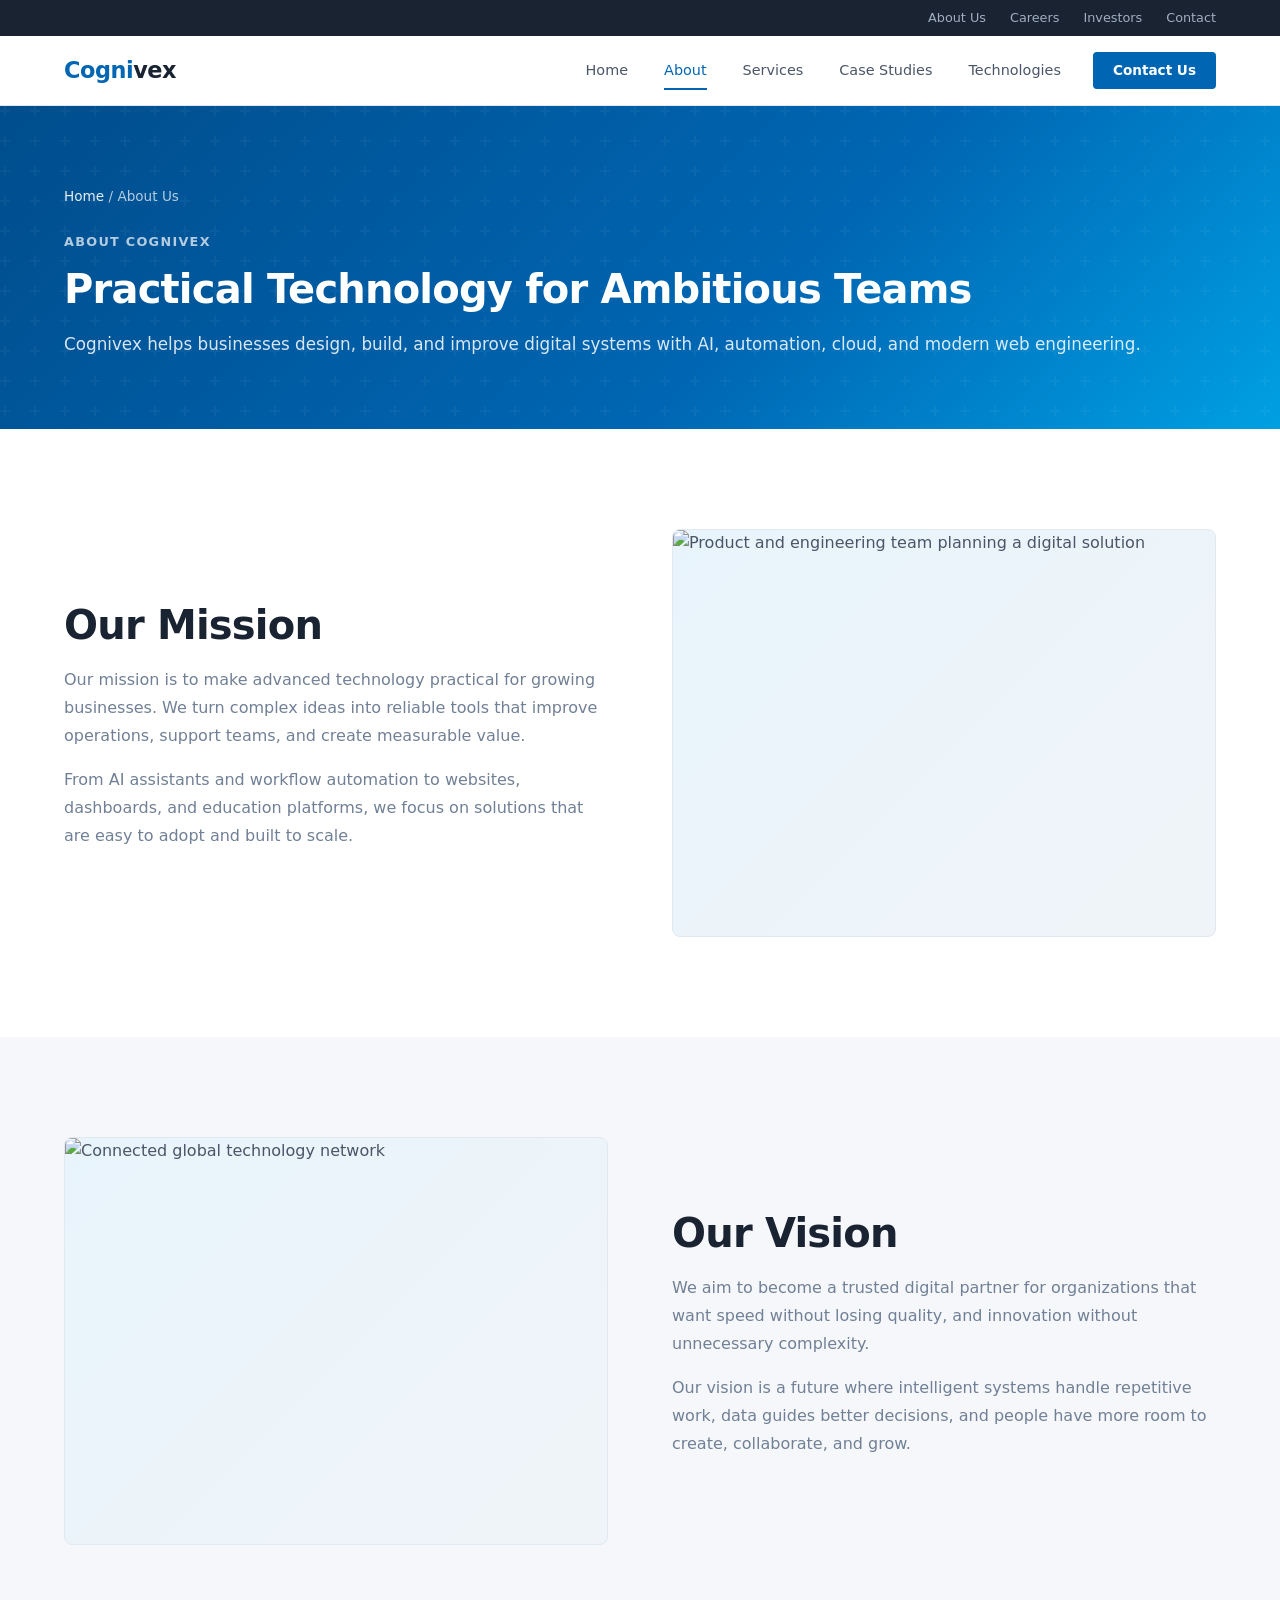
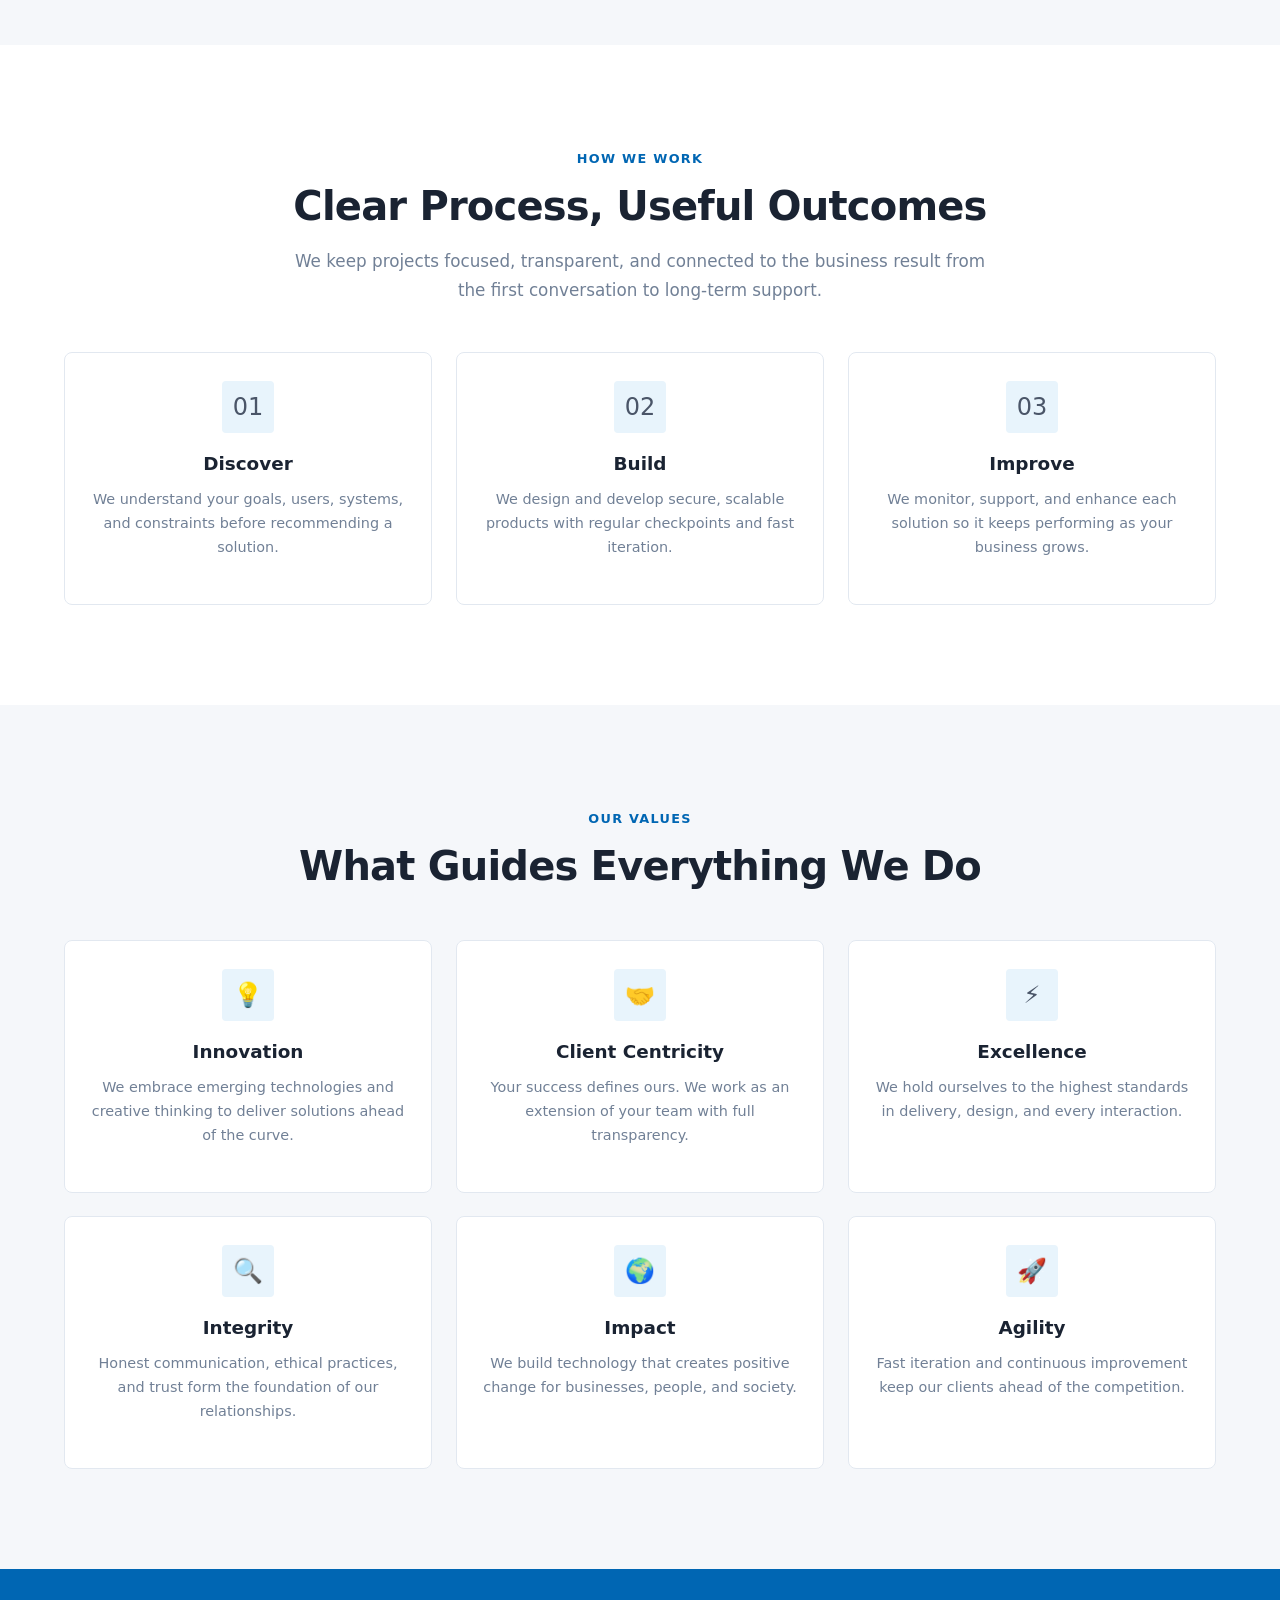
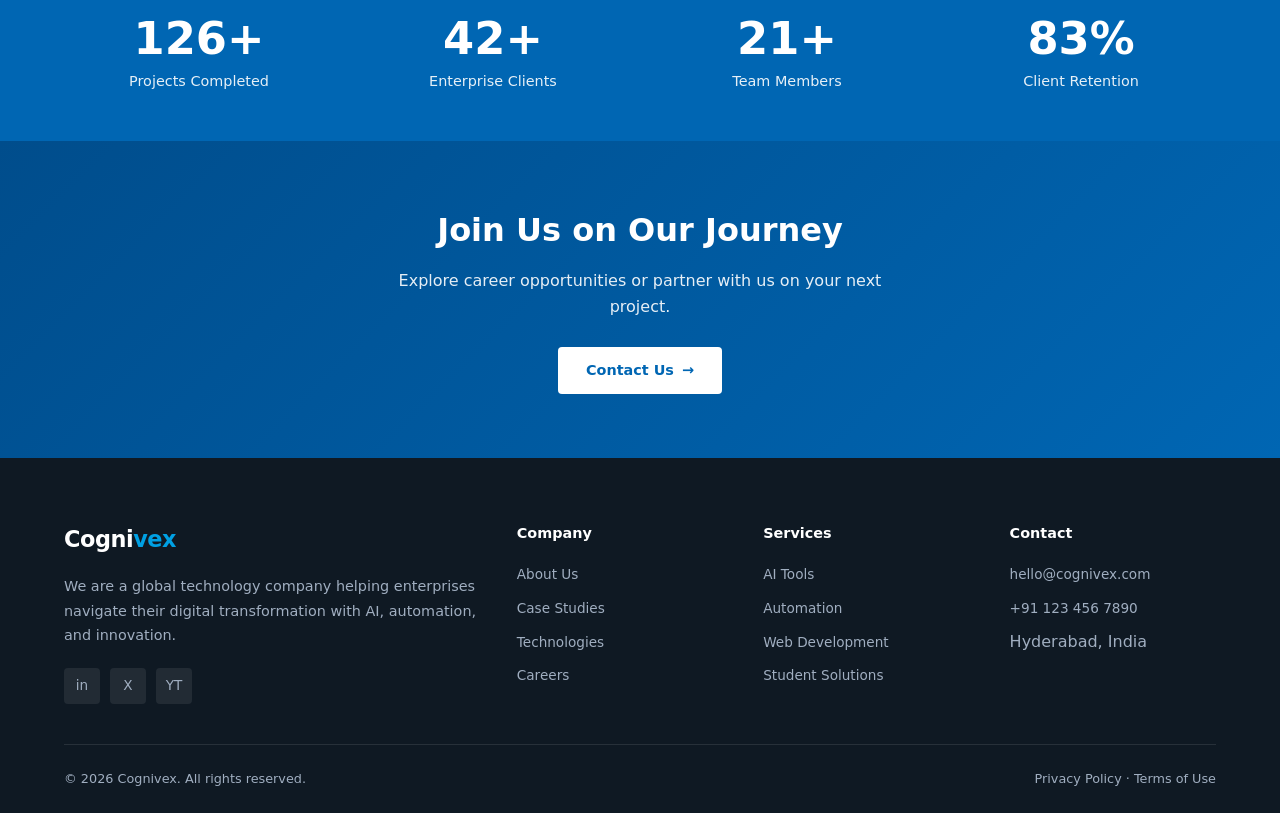
==== about.html @ 68e29f41 "add" ====
<!DOCTYPE html>
<html lang="en">
<head>
  <meta charset="UTF-8">
  <meta name="viewport" content="width=device-width, initial-scale=1.0">
  <meta name="description" content="About Cognivex — Our mission, vision, and commitment to enterprise digital transformation.">
  <title>About Us — Cognivex</title>
  <link rel="stylesheet" href="css/style.css">
</head>
<body>

  <div class="topbar">
    <div class="container">
      <a href="about.html">About Us</a>
      <a href="contact.html">Careers</a>
      <a href="contact.html">Investors</a>
      <a href="contact.html">Contact</a>
    </div>
  </div>

  <nav class="navbar">
    <div class="container">
      <a href="index.html" class="nav-logo">Cogni<span>vex</span></a>
      <div class="nav-toggle" aria-label="Menu"><span></span><span></span><span></span></div>
      <div class="nav-links">
        <a href="index.html" class="nav-link">Home</a>
        <a href="about.html" class="nav-link">About</a>
        <a href="services.html" class="nav-link">Services</a>
        <a href="portfolio.html" class="nav-link">Case Studies</a>
        <a href="technologies.html" class="nav-link">Technologies</a>
        <a href="contact.html" class="nav-link nav-cta btn btn-primary btn-sm">Contact Us</a>
      </div>
    </div>
  </nav>

  <section class="page-hero">
    <div class="container">
      <p class="breadcrumb"><a href="index.html">Home</a> / About Us</p>
      <span class="section-label">About Cognivex</span>
      <h1 class="section-title">Practical Technology for Ambitious Teams</h1>
      <p class="section-desc">Cognivex helps businesses design, build, and improve digital systems with AI, automation, cloud, and modern web engineering.</p>
    </div>
  </section>

  <section class="section">
    <div class="container">
      <div class="about-block">
        <div class="about-text reveal">
          <h2 class="section-title">Our Mission</h2>
          <p>Our mission is to make advanced technology practical for growing businesses. We turn complex ideas into reliable tools that improve operations, support teams, and create measurable value.</p>
          <p>From AI assistants and workflow automation to websites, dashboards, and education platforms, we focus on solutions that are easy to adopt and built to scale.</p>
        </div>
        <div class="about-image reveal">
          <img src="https://images.unsplash.com/photo-1551434678-e076c223a692?auto=format&fit=crop&w=1000&q=80" alt="Product and engineering team planning a digital solution">
        </div>
      </div>
    </div>
  </section>

  <section class="section bg-light">
    <div class="container">
      <div class="about-block">
        <div class="about-image reveal">
          <img src="https://images.unsplash.com/photo-1451187580459-43490279c0fa?auto=format&fit=crop&w=1000&q=80" alt="Connected global technology network">
        </div>
        <div class="about-text reveal">
          <h2 class="section-title">Our Vision</h2>
          <p>We aim to become a trusted digital partner for organizations that want speed without losing quality, and innovation without unnecessary complexity.</p>
          <p>Our vision is a future where intelligent systems handle repetitive work, data guides better decisions, and people have more room to create, collaborate, and grow.</p>
        </div>
      </div>
    </div>
  </section>

  <section class="section">
    <div class="container">
      <div class="section-header center reveal">
        <span class="section-label">How We Work</span>
        <h2 class="section-title">Clear Process, Useful Outcomes</h2>
        <p class="section-desc">We keep projects focused, transparent, and connected to the business result from the first conversation to long-term support.</p>
      </div>
      <div class="grid-3">
        <div class="card value-card reveal">
          <div class="card-icon">01</div>
          <h3>Discover</h3>
          <p>We understand your goals, users, systems, and constraints before recommending a solution.</p>
        </div>
        <div class="card value-card reveal">
          <div class="card-icon">02</div>
          <h3>Build</h3>
          <p>We design and develop secure, scalable products with regular checkpoints and fast iteration.</p>
        </div>
        <div class="card value-card reveal">
          <div class="card-icon">03</div>
          <h3>Improve</h3>
          <p>We monitor, support, and enhance each solution so it keeps performing as your business grows.</p>
        </div>
      </div>
    </div>
  </section>

  <section class="section bg-light">
    <div class="container">
      <div class="section-header center reveal">
        <span class="section-label">Our Values</span>
        <h2 class="section-title">What Guides Everything We Do</h2>
      </div>
      <div class="grid-3">
        <div class="card value-card reveal">
          <div class="card-icon">💡</div>
          <h3>Innovation</h3>
          <p>We embrace emerging technologies and creative thinking to deliver solutions ahead of the curve.</p>
        </div>
        <div class="card value-card reveal">
          <div class="card-icon">🤝</div>
          <h3>Client Centricity</h3>
          <p>Your success defines ours. We work as an extension of your team with full transparency.</p>
        </div>
        <div class="card value-card reveal">
          <div class="card-icon">⚡</div>
          <h3>Excellence</h3>
          <p>We hold ourselves to the highest standards in delivery, design, and every interaction.</p>
        </div>
        <div class="card value-card reveal">
          <div class="card-icon">🔍</div>
          <h3>Integrity</h3>
          <p>Honest communication, ethical practices, and trust form the foundation of our relationships.</p>
        </div>
        <div class="card value-card reveal">
          <div class="card-icon">🌍</div>
          <h3>Impact</h3>
          <p>We build technology that creates positive change for businesses, people, and society.</p>
        </div>
        <div class="card value-card reveal">
          <div class="card-icon">🚀</div>
          <h3>Agility</h3>
          <p>Fast iteration and continuous improvement keep our clients ahead of the competition.</p>
        </div>
      </div>
    </div>
  </section>

  <section class="stats-bar">
    <div class="container">
      <div class="grid-4">
        <div class="stat-item">
          <div class="stat-number" data-count="150" data-suffix="+">0</div>
          <div class="stat-label">Projects Completed</div>
        </div>
        <div class="stat-item">
          <div class="stat-number" data-count="50" data-suffix="+">0</div>
          <div class="stat-label">Enterprise Clients</div>
        </div>
        <div class="stat-item">
          <div class="stat-number" data-count="25" data-suffix="+">0</div>
          <div class="stat-label">Team Members</div>
        </div>
        <div class="stat-item">
          <div class="stat-number" data-count="99" data-suffix="%">0</div>
          <div class="stat-label">Client Retention</div>
        </div>
      </div>
    </div>
  </section>

  <section class="cta-banner">
    <div class="container reveal">
      <h2>Join Us on Our Journey</h2>
      <p>Explore career opportunities or partner with us on your next project.</p>
      <a href="contact.html" class="btn btn-white btn-arrow">Contact Us</a>
    </div>
  </section>

  <footer class="footer">
    <div class="container">
      <div class="footer-grid">
        <div class="footer-brand">
          <a href="index.html" class="nav-logo">Cogni<span>vex</span></a>
          <p>We are a global technology company helping enterprises navigate their digital transformation with AI, automation, and innovation.</p>
          <div class="footer-social">
            <a href="#" class="social-link">in</a>
            <a href="#" class="social-link">X</a>
            <a href="#" class="social-link">YT</a>
          </div>
        </div>
        <div>
          <h4>Company</h4>
          <ul class="footer-links">
            <li><a href="about.html">About Us</a></li>
            <li><a href="portfolio.html">Case Studies</a></li>
            <li><a href="technologies.html">Technologies</a></li>
            <li><a href="contact.html">Careers</a></li>
          </ul>
        </div>
        <div>
          <h4>Services</h4>
          <ul class="footer-links">
            <li><a href="services.html">AI Tools</a></li>
            <li><a href="services.html">Automation</a></li>
            <li><a href="services.html">Web Development</a></li>
            <li><a href="services.html">Student Solutions</a></li>
          </ul>
        </div>
        <div>
          <h4>Contact</h4>
          <ul class="footer-links">
            <li><a href="mailto:hello@cognivex.com">hello@cognivex.com</a></li>
            <li><a href="tel:+911234567890">+91 123 456 7890</a></li>
            <li>Hyderabad, India</li>
          </ul>
        </div>
      </div>
      <div class="footer-bottom">
        <span>&copy; 2026 Cognivex. All rights reserved.</span>
        <span>Privacy Policy · Terms of Use</span>
      </div>
    </div>
  </footer>

  <button class="back-to-top" aria-label="Back to top">↑</button>
  <script src="js/script.js"></script>
</body>
</html>
---- css/style.css ----
/* ==========================================================================
   COGNIVEX — Corporate Enterprise Website
   Clean professional design inspired by enterprise IT companies
   ========================================================================== */

:root {
  --primary: #0066b3;
  --primary-dark: #004d8c;
  --primary-light: #e8f4fc;
  --accent: #00a0e3;

  --bg-white: #ffffff;
  --bg-light: #f5f7fa;
  --bg-section: #f0f4f8;
  --bg-dark: #1a2332;
  --bg-footer: #0f1923;

  --text-dark: #1a2332;
  --text-body: #4a5568;
  --text-muted: #718096;
  --text-light: #a0aec0;
  --text-white: #ffffff;

  --border: #e2e8f0;
  --border-light: #edf2f7;

  --font-body: 'Segoe UI', system-ui, -apple-system, BlinkMacSystemFont, sans-serif;

  --nav-height: 70px;
  --topbar-height: 36px;
  --section-padding: clamp(60px, 8vw, 100px);
  --container-max: 1200px;
  --radius: 4px;
  --radius-md: 8px;

  --shadow-sm: 0 1px 3px rgba(0, 0, 0, 0.08);
  --shadow-md: 0 4px 12px rgba(0, 0, 0, 0.1);
  --shadow-lg: 0 8px 30px rgba(0, 0, 0, 0.12);

  --transition: 0.3s ease;
}

*, *::before, *::after { margin: 0; padding: 0; box-sizing: border-box; }

html { scroll-behavior: smooth; font-size: 16px; }

body {
  font-family: var(--font-body);
  background: var(--bg-white);
  color: var(--text-body);
  line-height: 1.6;
  overflow-x: hidden;
}

a { color: inherit; text-decoration: none; }
img { max-width: 100%; display: block; }
ul, ol { list-style: none; }
button, input, textarea, select { font-family: inherit; border: none; outline: none; background: none; }

.container {
  width: 100%;
  max-width: var(--container-max);
  margin: 0 auto;
  padding: 0 24px;
}

/* ---------- Top Bar ---------- */
.topbar {
  background: var(--bg-dark);
  color: var(--text-light);
  font-size: 0.8rem;
  height: var(--topbar-height);
  display: flex;
  align-items: center;
}

.topbar .container {
  display: flex;
  justify-content: flex-end;
  gap: 24px;
}

.topbar a {
  color: var(--text-light);
  transition: color var(--transition);
}

.topbar a:hover { color: var(--text-white); }

/* ---------- Navigation ---------- */
.navbar {
  position: sticky;
  top: 0;
  height: var(--nav-height);
  background: var(--bg-white);
  border-bottom: 1px solid var(--border);
  z-index: 1000;
  display: flex;
  align-items: center;
  transition: box-shadow var(--transition);
}

.navbar.scrolled { box-shadow: var(--shadow-md); }

.navbar .container {
  display: flex;
  align-items: center;
  justify-content: space-between;
}

.nav-logo {
  font-size: 1.4rem;
  font-weight: 700;
  color: var(--primary);
  letter-spacing: -0.02em;
}

.nav-logo span { color: var(--text-dark); }

.nav-links {
  display: flex;
  align-items: center;
  gap: 4px;
}

.nav-link {
  padding: 8px 16px;
  font-size: 0.9rem;
  font-weight: 500;
  color: var(--text-body);
  transition: color var(--transition);
  position: relative;
}

.nav-link:hover,
.nav-link.active { color: var(--primary); }

.nav-link.active::after {
  content: '';
  position: absolute;
  bottom: 0;
  left: 16px;
  right: 16px;
  height: 2px;
  background: var(--primary);
}

.nav-cta { margin-left: 12px; }

.nav-toggle {
  display: none;
  flex-direction: column;
  gap: 5px;
  cursor: pointer;
  padding: 8px;
}

.nav-toggle span {
  display: block;
  width: 22px;
  height: 2px;
  background: var(--text-dark);
  transition: var(--transition);
}

.nav-toggle.active span:nth-child(1) { transform: rotate(45deg) translate(5px, 5px); }
.nav-toggle.active span:nth-child(2) { opacity: 0; }
.nav-toggle.active span:nth-child(3) { transform: rotate(-45deg) translate(5px, -5px); }

/* ---------- Buttons ---------- */
.btn {
  display: inline-flex;
  align-items: center;
  justify-content: center;
  gap: 8px;
  padding: 12px 28px;
  font-size: 0.9rem;
  font-weight: 600;
  border-radius: var(--radius);
  cursor: pointer;
  transition: all var(--transition);
}

.btn-primary {
  background: var(--primary);
  color: var(--text-white);
}

.btn-primary:hover {
  background: var(--primary-dark);
}

.btn-secondary {
  background: transparent;
  color: var(--primary);
  border: 2px solid var(--primary);
}

.btn-secondary:hover {
  background: var(--primary);
  color: var(--text-white);
}

.btn-white {
  background: var(--bg-white);
  color: var(--primary);
}

.btn-white:hover {
  background: var(--primary-light);
}

.btn-sm { padding: 8px 20px; font-size: 0.85rem; }

.btn-group { display: flex; flex-wrap: wrap; gap: 16px; }

.btn-arrow::after {
  content: '→';
  transition: transform var(--transition);
}

.btn-arrow:hover::after { transform: translateX(4px); }

/* ---------- Section Utilities ---------- */
.section { padding: var(--section-padding) 0; }

.section-header {
  max-width: 700px;
  margin-bottom: 48px;
}

.section-header.center { text-align: center; margin-left: auto; margin-right: auto; }

.section-label {
  display: inline-block;
  font-size: 0.8rem;
  font-weight: 600;
  letter-spacing: 0.1em;
  text-transform: uppercase;
  color: var(--primary);
  margin-bottom: 12px;
}

.section-title {
  font-size: clamp(1.75rem, 3.5vw, 2.5rem);
  font-weight: 700;
  color: var(--text-dark);
  line-height: 1.25;
  margin-bottom: 16px;
  letter-spacing: -0.02em;
}

.section-desc {
  font-size: 1.05rem;
  color: var(--text-muted);
  line-height: 1.7;
}

.page-hero {
  background: linear-gradient(135deg, var(--primary-dark) 0%, var(--primary) 60%, var(--accent) 100%);
  color: var(--text-white);
  padding: 80px 0 70px;
  position: relative;
  overflow: hidden;
}

.page-hero .container > * {
  opacity: 0;
  animation: fadeUpSoft 0.75s ease forwards;
}

.page-hero .container > *:nth-child(1) { animation-delay: 60ms; }
.page-hero .container > *:nth-child(2) { animation-delay: 140ms; }
.page-hero .container > *:nth-child(3) { animation-delay: 220ms; }
.page-hero .container > *:nth-child(4) { animation-delay: 300ms; }

.page-hero::before {
  content: '';
  position: absolute;
  inset: 0;
  background: url("data:image/svg+xml,%3Csvg width='60' height='60' viewBox='0 0 60 60' xmlns='http://www.w3.org/2000/svg'%3E%3Cg fill='none' fill-rule='evenodd'%3E%3Cg fill='%23ffffff' fill-opacity='0.04'%3E%3Cpath d='M36 34v-4h-2v4h-4v2h4v4h2v-4h4v-2h-4zm0-30V0h-2v4h-4v2h4v4h2V6h4V4h-4zM6 34v-4H4v4H0v2h4v4h2v-4h4v-2H6zM6 4V0H4v4H0v2h4v4h2V6h4V4H6z'/%3E%3C/g%3E%3C/g%3E%3C/svg%3E");
}

.page-hero .container { position: relative; z-index: 1; }

.page-hero .section-title { color: var(--text-white); }
.page-hero .section-desc { color: rgba(255,255,255,0.85); }
.page-hero .section-label { color: rgba(255,255,255,0.7); }

.breadcrumb {
  font-size: 0.85rem;
  color: rgba(255,255,255,0.7);
  margin-bottom: 20px;
}

.breadcrumb a { color: rgba(255,255,255,0.9); }
.breadcrumb a:hover { text-decoration: underline; }

/* ---------- Scroll Animations ---------- */
.reveal {
  opacity: 0;
  transform: translateY(24px);
  transition: opacity 0.65s ease, transform 0.65s ease;
  transition-delay: var(--reveal-delay, 0ms);
  will-change: opacity, transform;
}

.reveal.visible { opacity: 1; transform: translateY(0); }

@keyframes fadeUpSoft {
  from { opacity: 0; transform: translateY(18px); }
  to { opacity: 1; transform: translateY(0); }
}

@keyframes fadeInSoft {
  from { opacity: 0; }
  to { opacity: 1; }
}

/* ---------- Hero (Home) ---------- */
.hero {
  min-height: 520px;
  display: flex;
  align-items: center;
  background: linear-gradient(135deg, #003d6b 0%, var(--primary) 50%, #0088cc 100%);
  color: var(--text-white);
  position: relative;
  overflow: hidden;
}

.hero::after {
  content: '';
  position: absolute;
  right: -10%;
  top: 0;
  width: 55%;
  height: 100%;
  background: linear-gradient(135deg, rgba(255,255,255,0.05) 0%, rgba(255,255,255,0.02) 100%);
  clip-path: polygon(20% 0, 100% 0, 100% 100%, 0% 100%);
}

.hero .container {
  display: grid;
  grid-template-columns: 1fr 1fr;
  gap: 48px;
  align-items: center;
  position: relative;
  z-index: 1;
  padding-top: 40px;
  padding-bottom: 40px;
}

.hero-content { max-width: 560px; }

.hero-content > * {
  opacity: 0;
  animation: fadeUpSoft 0.75s ease forwards;
}

.hero-content > *:nth-child(1) { animation-delay: 80ms; }
.hero-content > *:nth-child(2) { animation-delay: 180ms; }
.hero-content > *:nth-child(3) { animation-delay: 280ms; }
.hero-content > *:nth-child(4) { animation-delay: 380ms; }

.hero-visual {
  opacity: 0;
  animation: fadeInSoft 0.9s ease forwards 220ms;
}

.hero-eyebrow {
  font-size: 0.85rem;
  font-weight: 600;
  letter-spacing: 0.08em;
  text-transform: uppercase;
  color: rgba(255,255,255,0.8);
  margin-bottom: 20px;
}

.hero-title {
  font-size: clamp(2rem, 4.5vw, 3.2rem);
  font-weight: 700;
  line-height: 1.15;
  margin-bottom: 20px;
  letter-spacing: -0.02em;
}

.hero-subtitle {
  font-size: 1.1rem;
  color: rgba(255,255,255,0.9);
  line-height: 1.7;
  margin-bottom: 32px;
}

.hero-visual {
  display: flex;
  justify-content: center;
  align-items: center;
}

.hero-image-block {
  width: 100%;
  max-width: 480px;
  aspect-ratio: 4/3;
  background: rgba(255,255,255,0.1);
  border-radius: var(--radius-md);
  border: 1px solid rgba(255,255,255,0.15);
  display: flex;
  align-items: center;
  justify-content: center;
  position: relative;
  overflow: hidden;
}

.hero-image-block::before {
  content: '';
  position: absolute;
  inset: 0;
  background: linear-gradient(180deg, rgba(0,0,0,0.04), rgba(0,0,0,0.45));
  z-index: 1;
}

@keyframes shimmer {
  0% { transform: translateX(-100%); }
  100% { transform: translateX(100%); }
}

.hero-image-content {
  text-align: center;
  padding: 32px;
}

.hero-image-content .icon { font-size: 4rem; margin-bottom: 16px; }
.hero-image-content p { font-size: 0.95rem; color: rgba(255,255,255,0.8); }

.hero-image-block img,
.about-image img,
.service-image img,
.insight-thumb img {
  width: 100%;
  height: 100%;
  object-fit: cover;
}

.image-caption {
  position: absolute;
  left: 24px;
  right: 24px;
  bottom: 24px;
  z-index: 2;
  color: var(--text-white);
  font-size: 0.95rem;
  font-weight: 600;
}

/* ---------- Quick Links Strip ---------- */
.quick-links {
  background: var(--bg-white);
  border-bottom: 1px solid var(--border);
  padding: 0;
}

.quick-links .container {
  display: grid;
  grid-template-columns: repeat(4, 1fr);
}

.quick-link-item {
  padding: 24px 20px;
  border-right: 1px solid var(--border);
  transition: background var(--transition);
  display: flex;
  align-items: center;
  gap: 14px;
  opacity: 0;
  animation: fadeUpSoft 0.7s ease forwards;
}

.quick-links .container .quick-link-item:nth-child(1) { animation-delay: 80ms; }
.quick-links .container .quick-link-item:nth-child(2) { animation-delay: 160ms; }
.quick-links .container .quick-link-item:nth-child(3) { animation-delay: 240ms; }
.quick-links .container .quick-link-item:nth-child(4) { animation-delay: 320ms; }

.quick-link-item:last-child { border-right: none; }
.quick-link-item:hover { background: var(--primary-light); }

.quick-link-icon {
  width: 44px;
  height: 44px;
  background: var(--primary-light);
  border-radius: var(--radius);
  display: flex;
  align-items: center;
  justify-content: center;
  font-size: 1.2rem;
  flex-shrink: 0;
}

.quick-link-item h4 {
  font-size: 0.9rem;
  color: var(--text-dark);
  margin-bottom: 2px;
}

.quick-link-item p {
  font-size: 0.8rem;
  color: var(--text-muted);
}

/* ---------- Cards ---------- */
.card {
  background: var(--bg-white);
  border: 1px solid var(--border);
  border-radius: var(--radius-md);
  padding: 32px;
  transition: all var(--transition);
}

.card:hover {
  box-shadow: var(--shadow-lg);
  border-color: transparent;
  transform: translateY(-2px);
}

.card-icon {
  width: 52px;
  height: 52px;
  background: var(--primary-light);
  border-radius: var(--radius);
  display: flex;
  align-items: center;
  justify-content: center;
  font-size: 1.5rem;
  margin-bottom: 20px;
}

.card h3 {
  font-size: 1.15rem;
  color: var(--text-dark);
  margin-bottom: 10px;
}

.card p {
  font-size: 0.9rem;
  color: var(--text-muted);
  line-height: 1.65;
  margin-bottom: 16px;
}

.card-link {
  font-size: 0.9rem;
  font-weight: 600;
  color: var(--primary);
  display: inline-flex;
  align-items: center;
  gap: 6px;
}

.card-link:hover { gap: 10px; }

/* ---------- Grids ---------- */
.grid-2 { display: grid; grid-template-columns: repeat(2, 1fr); gap: 32px; }
.grid-3 { display: grid; grid-template-columns: repeat(3, 1fr); gap: 24px; }
.grid-4 { display: grid; grid-template-columns: repeat(4, 1fr); gap: 24px; }

.grid-2 > .reveal:nth-child(2n + 1) { --reveal-delay: 0ms; }
.grid-2 > .reveal:nth-child(2n + 2) { --reveal-delay: 120ms; }
.grid-3 > .reveal:nth-child(3n + 1) { --reveal-delay: 0ms; }
.grid-3 > .reveal:nth-child(3n + 2) { --reveal-delay: 120ms; }
.grid-3 > .reveal:nth-child(3n + 3) { --reveal-delay: 240ms; }
.grid-4 > .reveal:nth-child(4n + 1) { --reveal-delay: 0ms; }
.grid-4 > .reveal:nth-child(4n + 2) { --reveal-delay: 100ms; }
.grid-4 > .reveal:nth-child(4n + 3) { --reveal-delay: 200ms; }
.grid-4 > .reveal:nth-child(4n + 4) { --reveal-delay: 300ms; }

/* ---------- About Section ---------- */
.about-block {
  display: grid;
  grid-template-columns: 1fr 1fr;
  gap: 64px;
  align-items: center;
}

.about-block > .reveal:first-child { --reveal-delay: 80ms; }
.about-block > .reveal:last-child { --reveal-delay: 180ms; }

.contact-grid > .reveal:first-child { --reveal-delay: 80ms; }
.contact-grid > .reveal:last-child { --reveal-delay: 200ms; }

.about-image {
  aspect-ratio: 4/3;
  background: linear-gradient(135deg, var(--primary-light), var(--bg-section));
  border-radius: var(--radius-md);
  display: flex;
  align-items: center;
  justify-content: center;
  border: 1px solid var(--border);
  overflow: hidden;
}

.about-image .placeholder {
  text-align: center;
  color: var(--primary);
}

.about-image .placeholder .icon { font-size: 4rem; margin-bottom: 12px; }

.about-text h3 {
  font-size: 1.5rem;
  color: var(--text-dark);
  margin-bottom: 16px;
}

.about-text p {
  color: var(--text-muted);
  margin-bottom: 16px;
  line-height: 1.75;
}

.about-list {
  margin: 24px 0;
}

.about-list li {
  padding: 10px 0;
  padding-left: 24px;
  position: relative;
  color: var(--text-body);
  font-size: 0.95rem;
  border-bottom: 1px solid var(--border-light);
}

.about-list li::before {
  content: '✓';
  position: absolute;
  left: 0;
  color: var(--primary);
  font-weight: 700;
}

/* ---------- Stats Bar ---------- */
.stats-bar {
  background: var(--primary);
  color: var(--text-white);
  padding: 48px 0;
}

.stats-bar .grid-4 { text-align: center; }

.stat-item .stat-number {
  font-size: clamp(2rem, 4vw, 2.8rem);
  font-weight: 700;
  line-height: 1;
  margin-bottom: 8px;
}

.stat-item .stat-label {
  font-size: 0.9rem;
  opacity: 0.9;
}

/* ---------- Services ---------- */
.service-card .card-icon { transition: background var(--transition); }
.service-card:hover .card-icon { background: var(--primary); }

.service-card {
  overflow: hidden;
}

.service-image {
  height: 150px;
  margin: -32px -32px 24px;
  background: var(--primary-light);
  overflow: hidden;
}

/* ---------- Features ---------- */
.feature-row {
  display: flex;
  gap: 20px;
  padding: 28px;
  border-bottom: 1px solid var(--border-light);
  transition: background var(--transition);
}

.feature-row:last-child { border-bottom: none; }
.feature-row:hover { background: var(--bg-light); }

.feature-num {
  font-size: 1.5rem;
  font-weight: 700;
  color: var(--primary);
  opacity: 0.5;
  flex-shrink: 0;
  width: 40px;
}

.feature-row h3 {
  font-size: 1.05rem;
  color: var(--text-dark);
  margin-bottom: 6px;
}

.feature-row p {
  font-size: 0.9rem;
  color: var(--text-muted);
}

/* ---------- Portfolio ---------- */
.portfolio-filters {
  display: flex;
  flex-wrap: wrap;
  gap: 8px;
  margin-bottom: 40px;
}

.filter-btn {
  padding: 8px 20px;
  font-size: 0.85rem;
  font-weight: 500;
  color: var(--text-body);
  background: var(--bg-white);
  border: 1px solid var(--border);
  border-radius: var(--radius);
  cursor: pointer;
  transition: all var(--transition);
}

.filter-btn:hover,
.filter-btn.active {
  background: var(--primary);
  color: var(--text-white);
  border-color: var(--primary);
}

.portfolio-grid {
  display: grid;
  grid-template-columns: repeat(3, 1fr);
  gap: 24px;
}

.portfolio-grid > .reveal:nth-child(3n + 1) { --reveal-delay: 0ms; }
.portfolio-grid > .reveal:nth-child(3n + 2) { --reveal-delay: 100ms; }
.portfolio-grid > .reveal:nth-child(3n + 3) { --reveal-delay: 200ms; }

.portfolio-item {
  border-radius: var(--radius-md);
  overflow: hidden;
  border: 1px solid var(--border);
  transition: all var(--transition);
  background: var(--bg-white);
}

.portfolio-item:hover { box-shadow: var(--shadow-lg); }

.portfolio-item.hidden-item { display: none; }

.portfolio-thumb {
  aspect-ratio: 16/10;
  display: flex;
  align-items: center;
  justify-content: center;
  position: relative;
  background-size: cover;
  background-position: center;
  overflow: hidden;
}

.portfolio-thumb.ai { background: linear-gradient(135deg, #0066b3, #00a0e3); }
.portfolio-thumb.auto { background: linear-gradient(135deg, #004d8c, #0066b3); }
.portfolio-thumb.web { background: linear-gradient(135deg, #003d6b, #0088cc); }
.portfolio-thumb.prod { background: linear-gradient(135deg, #005a9e, #33b5e5); }
.portfolio-thumb.edu { background: linear-gradient(135deg, #1a5276, #3498db); }

.portfolio-thumb::before {
  content: '';
  position: absolute;
  inset: 0;
  background: linear-gradient(180deg, rgba(0, 61, 107, 0.18), rgba(0, 61, 107, 0.68));
}

.portfolio-thumb .icon {
  position: relative;
  z-index: 1;
  color: var(--text-white);
  font-size: 0.85rem;
  font-weight: 800;
  letter-spacing: 0.12em;
  background: rgba(255,255,255,0.18);
  border: 1px solid rgba(255,255,255,0.28);
  padding: 10px 14px;
  border-radius: var(--radius);
}

.portfolio-body { padding: 20px; }

.portfolio-tag {
  display: inline-block;
  font-size: 0.75rem;
  font-weight: 600;
  color: var(--primary);
  background: var(--primary-light);
  padding: 4px 10px;
  border-radius: var(--radius);
  margin-bottom: 8px;
}

.portfolio-body h3 {
  font-size: 1.05rem;
  color: var(--text-dark);
  margin-bottom: 6px;
}

.portfolio-body p {
  font-size: 0.85rem;
  color: var(--text-muted);
}

/* ---------- Testimonials ---------- */
.testimonials-slider { position: relative; overflow: hidden; max-width: 800px; margin: 0 auto; }

.testimonials-track {
  display: flex;
  transition: transform 0.5s ease;
}

.testimonial-slide { min-width: 100%; padding: 0 16px; }

.testimonial-card {
  background: var(--bg-white);
  border: 1px solid var(--border);
  border-radius: var(--radius-md);
  padding: 40px;
  text-align: center;
}

.testimonial-quote {
  font-size: 1.1rem;
  color: var(--text-body);
  line-height: 1.75;
  font-style: italic;
  margin-bottom: 28px;
}

.testimonial-author {
  display: flex;
  align-items: center;
  justify-content: center;
  gap: 14px;
}

.testimonial-avatar {
  width: 48px;
  height: 48px;
  border-radius: 50%;
  background: var(--primary);
  color: var(--text-white);
  display: flex;
  align-items: center;
  justify-content: center;
  font-weight: 700;
  font-size: 0.9rem;
}

.testimonial-info h4 { font-size: 0.95rem; color: var(--text-dark); text-align: left; }
.testimonial-info p { font-size: 0.8rem; color: var(--text-muted); text-align: left; }

.testimonial-dots {
  display: flex;
  justify-content: center;
  gap: 8px;
  margin-top: 28px;
}

.testimonial-dot {
  width: 10px;
  height: 10px;
  border-radius: 50%;
  background: var(--border);
  cursor: pointer;
  transition: all var(--transition);
}

.testimonial-dot.active {
  background: var(--primary);
  width: 24px;
  border-radius: 5px;
}

/* ---------- Technologies ---------- */
.tech-showcase {
  padding: 40px 0 0;
  background: var(--bg-white);
}

.tech-showcase-image {
  min-height: 320px;
  border-radius: var(--radius-md);
  overflow: hidden;
  position: relative;
  border: 1px solid var(--border);
  box-shadow: var(--shadow-sm);
}

.tech-showcase-image img {
  width: 100%;
  height: 100%;
  min-height: 320px;
  object-fit: cover;
}

.tech-showcase-image::before {
  content: '';
  position: absolute;
  inset: 0;
  background: linear-gradient(90deg, rgba(15,25,35,0.78), rgba(15,25,35,0.18));
  z-index: 1;
}

.tech-showcase-caption {
  position: absolute;
  left: 32px;
  bottom: 32px;
  z-index: 2;
  color: var(--text-white);
  max-width: 430px;
}

.tech-showcase-caption span {
  display: block;
  font-size: 0.75rem;
  font-weight: 700;
  letter-spacing: 0.12em;
  text-transform: uppercase;
  opacity: 0.75;
  margin-bottom: 8px;
}

.tech-showcase-caption strong {
  display: block;
  font-size: clamp(1.4rem, 3vw, 2rem);
  line-height: 1.2;
}

.tech-grid {
  display: grid;
  grid-template-columns: repeat(6, 1fr);
  gap: 16px;
}

.tech-grid > .reveal:nth-child(6n + 1) { --reveal-delay: 0ms; }
.tech-grid > .reveal:nth-child(6n + 2) { --reveal-delay: 70ms; }
.tech-grid > .reveal:nth-child(6n + 3) { --reveal-delay: 140ms; }
.tech-grid > .reveal:nth-child(6n + 4) { --reveal-delay: 210ms; }
.tech-grid > .reveal:nth-child(6n + 5) { --reveal-delay: 280ms; }
.tech-grid > .reveal:nth-child(6n + 6) { --reveal-delay: 350ms; }

.tech-item {
  background: var(--bg-white);
  border: 1px solid var(--border);
  border-radius: var(--radius-md);
  padding: 24px 16px;
  text-align: center;
  transition: all var(--transition);
}

.tech-item:hover {
  border-color: var(--primary);
  box-shadow: var(--shadow-sm);
}

.tech-icon { font-size: 1.8rem; margin-bottom: 10px; }
.tech-name { font-size: 0.8rem; font-weight: 600; color: var(--text-body); }

.tech-marquee {
  background: var(--bg-section);
  padding: 20px 0;
  overflow: hidden;
  border-top: 1px solid var(--border);
  border-bottom: 1px solid var(--border);
}

.tech-marquee-track {
  display: flex;
  gap: 48px;
  animation: marquee 40s linear infinite;
  width: max-content;
}

.tech-marquee-item {
  font-size: 0.95rem;
  font-weight: 600;
  color: var(--text-muted);
  white-space: nowrap;
}

@keyframes marquee {
  0% { transform: translateX(0); }
  100% { transform: translateX(-50%); }
}

/* ---------- Contact ---------- */
.contact-grid {
  display: grid;
  grid-template-columns: 1fr 1.3fr;
  gap: 48px;
}

.contact-info h3 {
  font-size: 1.35rem;
  color: var(--text-dark);
  margin-bottom: 12px;
}

.contact-info > p {
  color: var(--text-muted);
  margin-bottom: 28px;
  line-height: 1.7;
}

.contact-image {
  aspect-ratio: 16/10;
  border-radius: var(--radius-md);
  overflow: hidden;
  border: 1px solid var(--border);
  margin-bottom: 28px;
}

.contact-image img {
  width: 100%;
  height: 100%;
  object-fit: cover;
}

.contact-detail {
  display: flex;
  gap: 16px;
  margin-bottom: 20px;
  align-items: flex-start;
}

.contact-detail-icon {
  width: 44px;
  height: 44px;
  background: var(--primary-light);
  border-radius: var(--radius);
  display: flex;
  align-items: center;
  justify-content: center;
  flex-shrink: 0;
}

.contact-detail-text h4 {
  font-size: 0.8rem;
  color: var(--text-muted);
  margin-bottom: 2px;
}

.contact-detail-text p { font-size: 0.95rem; color: var(--text-dark); }

.whatsapp-btn {
  display: inline-flex;
  align-items: center;
  gap: 8px;
  margin-top: 20px;
  padding: 12px 24px;
  background: #25d366;
  color: white;
  border-radius: var(--radius);
  font-weight: 600;
  font-size: 0.9rem;
  transition: background var(--transition);
}

.whatsapp-btn:hover { background: #1fb855; }

.contact-form-wrap {
  background: var(--bg-white);
  border: 1px solid var(--border);
  border-radius: var(--radius-md);
  padding: 36px;
}

.form-group { margin-bottom: 20px; }

.form-group label {
  display: block;
  font-size: 0.85rem;
  font-weight: 500;
  color: var(--text-dark);
  margin-bottom: 6px;
}

.form-group input,
.form-group textarea,
.form-group select {
  width: 100%;
  padding: 12px 14px;
  border: 1px solid var(--border);
  border-radius: var(--radius);
  font-size: 0.95rem;
  color: var(--text-dark);
  transition: border-color var(--transition);
}

.form-group input:focus,
.form-group textarea:focus,
.form-group select:focus {
  border-color: var(--primary);
}

.form-group textarea { resize: vertical; min-height: 120px; }

.form-row { display: grid; grid-template-columns: 1fr 1fr; gap: 16px; }

.form-success { display: none; text-align: center; padding: 40px; }
.form-success.show { display: block; }
.form-success-icon { font-size: 2.5rem; margin-bottom: 12px; }

/* ---------- CTA Banner ---------- */
.cta-banner {
  background: linear-gradient(135deg, var(--primary-dark), var(--primary));
  color: var(--text-white);
  padding: 64px 0;
  text-align: center;
}

.cta-banner h2 {
  font-size: clamp(1.5rem, 3vw, 2rem);
  margin-bottom: 12px;
}

.cta-banner p {
  opacity: 0.9;
  margin-bottom: 28px;
  max-width: 500px;
  margin-left: auto;
  margin-right: auto;
}

/* ---------- Values ---------- */
.value-card {
  text-align: center;
  padding: 28px 20px;
}

.value-card .card-icon { margin: 0 auto 16px; }

/* ---------- Clients Strip ---------- */
.clients-strip {
  background: var(--bg-light);
  padding: 40px 0;
  border-top: 1px solid var(--border);
  border-bottom: 1px solid var(--border);
}

.clients-strip p {
  text-align: center;
  font-size: 0.85rem;
  color: var(--text-muted);
  margin-bottom: 24px;
  text-transform: uppercase;
  letter-spacing: 0.1em;
}

.clients-logos {
  display: flex;
  justify-content: center;
  align-items: center;
  flex-wrap: wrap;
  gap: 40px;
}

.client-logo {
  font-size: 1rem;
  font-weight: 700;
  color: var(--text-light);
  letter-spacing: 0.05em;
}

/* ---------- Insights / News ---------- */
.insight-card {
  overflow: hidden;
  padding: 0;
}

.insight-thumb {
  height: 180px;
  background: var(--primary-light);
  display: flex;
  align-items: center;
  justify-content: center;
  font-size: 2rem;
  overflow: hidden;
}

.insight-body { padding: 24px; }

.insight-date {
  font-size: 0.8rem;
  color: var(--text-muted);
  margin-bottom: 8px;
}

.insight-body h3 {
  font-size: 1.05rem;
  color: var(--text-dark);
  margin-bottom: 8px;
  line-height: 1.4;
}

.insight-body p {
  font-size: 0.85rem;
  color: var(--text-muted);
  margin-bottom: 12px;
}

/* ---------- Footer ---------- */
.footer {
  background: var(--bg-footer);
  color: var(--text-light);
  padding: 64px 0 24px;
}

.footer-grid {
  display: grid;
  grid-template-columns: 2fr 1fr 1fr 1fr;
  gap: 40px;
  margin-bottom: 40px;
}

.footer-brand .nav-logo { color: var(--text-white); margin-bottom: 16px; display: inline-block; }
.footer-brand .nav-logo span { color: var(--accent); }

.footer-brand p {
  font-size: 0.9rem;
  line-height: 1.7;
  margin-bottom: 20px;
}

.footer h4 {
  font-size: 0.9rem;
  color: var(--text-white);
  margin-bottom: 16px;
  font-weight: 600;
}

.footer-links li { margin-bottom: 8px; }

.footer-links a {
  font-size: 0.85rem;
  color: var(--text-light);
  transition: color var(--transition);
}

.footer-links a:hover { color: var(--text-white); }

.footer-social { display: flex; gap: 10px; }

.social-link {
  width: 36px;
  height: 36px;
  display: flex;
  align-items: center;
  justify-content: center;
  background: rgba(255,255,255,0.08);
  border-radius: var(--radius);
  font-size: 0.85rem;
  transition: background var(--transition);
}

.social-link:hover { background: var(--primary); }

.footer-bottom {
  display: flex;
  justify-content: space-between;
  align-items: center;
  padding-top: 24px;
  border-top: 1px solid rgba(255,255,255,0.1);
  font-size: 0.8rem;
}

/* ---------- Back to Top ---------- */
.back-to-top {
  position: fixed;
  bottom: 24px;
  right: 24px;
  width: 44px;
  height: 44px;
  background: var(--primary);
  color: var(--text-white);
  border-radius: var(--radius);
  display: flex;
  align-items: center;
  justify-content: center;
  cursor: pointer;
  z-index: 999;
  opacity: 0;
  visibility: hidden;
  transition: all var(--transition);
  box-shadow: var(--shadow-md);
}

.back-to-top.visible { opacity: 1; visibility: visible; }
.back-to-top:hover { background: var(--primary-dark); }

/* ---------- Utility ---------- */
.bg-light { background: var(--bg-light); }
.bg-section { background: var(--bg-section); }
.text-primary { color: var(--primary); }

/* ---------- Responsive ---------- */
@media (max-width: 1024px) {
  .grid-3, .portfolio-grid { grid-template-columns: repeat(2, 1fr); }
  .grid-4, .tech-grid { grid-template-columns: repeat(3, 1fr); }
  .quick-links .container { grid-template-columns: repeat(2, 1fr); }
  .quick-link-item:nth-child(2) { border-right: none; }
  .footer-grid { grid-template-columns: 1fr 1fr; }
  .hero .container { grid-template-columns: 1fr; }
  .hero-visual { display: none; }
}

@media (max-width: 768px) {
  .topbar { display: none; }

  .nav-links {
    position: fixed;
    top: var(--nav-height);
    right: -100%;
    width: 280px;
    height: calc(100vh - var(--nav-height));
    background: var(--bg-white);
    flex-direction: column;
    align-items: flex-start;
    padding: 24px;
    gap: 4px;
    border-left: 1px solid var(--border);
    box-shadow: var(--shadow-lg);
    transition: right var(--transition);
  }

  .nav-links.open { right: 0; }
  .nav-toggle { display: flex; }
  .nav-cta { margin-left: 0; margin-top: 12px; width: 100%; justify-content: center; }

  .grid-2, .about-block, .contact-grid { grid-template-columns: 1fr; }
  .grid-3, .grid-4, .portfolio-grid { grid-template-columns: 1fr; }
  .tech-grid { grid-template-columns: repeat(2, 1fr); }
  .quick-links .container { grid-template-columns: 1fr; }
  .quick-link-item { border-right: none; border-bottom: 1px solid var(--border); }
  .footer-grid { grid-template-columns: 1fr; }
  .form-row { grid-template-columns: 1fr; }
  .footer-bottom { flex-direction: column; gap: 8px; text-align: center; }
}

@media (prefers-reduced-motion: reduce) {
  *, *::before, *::after {
    animation-duration: 0.01ms !important;
    animation-iteration-count: 1 !important;
    transition-duration: 0.01ms !important;
  }
  .hero-content > *,
  .hero-visual,
  .page-hero .container > *,
  .quick-link-item {
    animation: none !important;
    opacity: 1 !important;
    transform: none !important;
  }
  .reveal { opacity: 1; transform: none; }
}
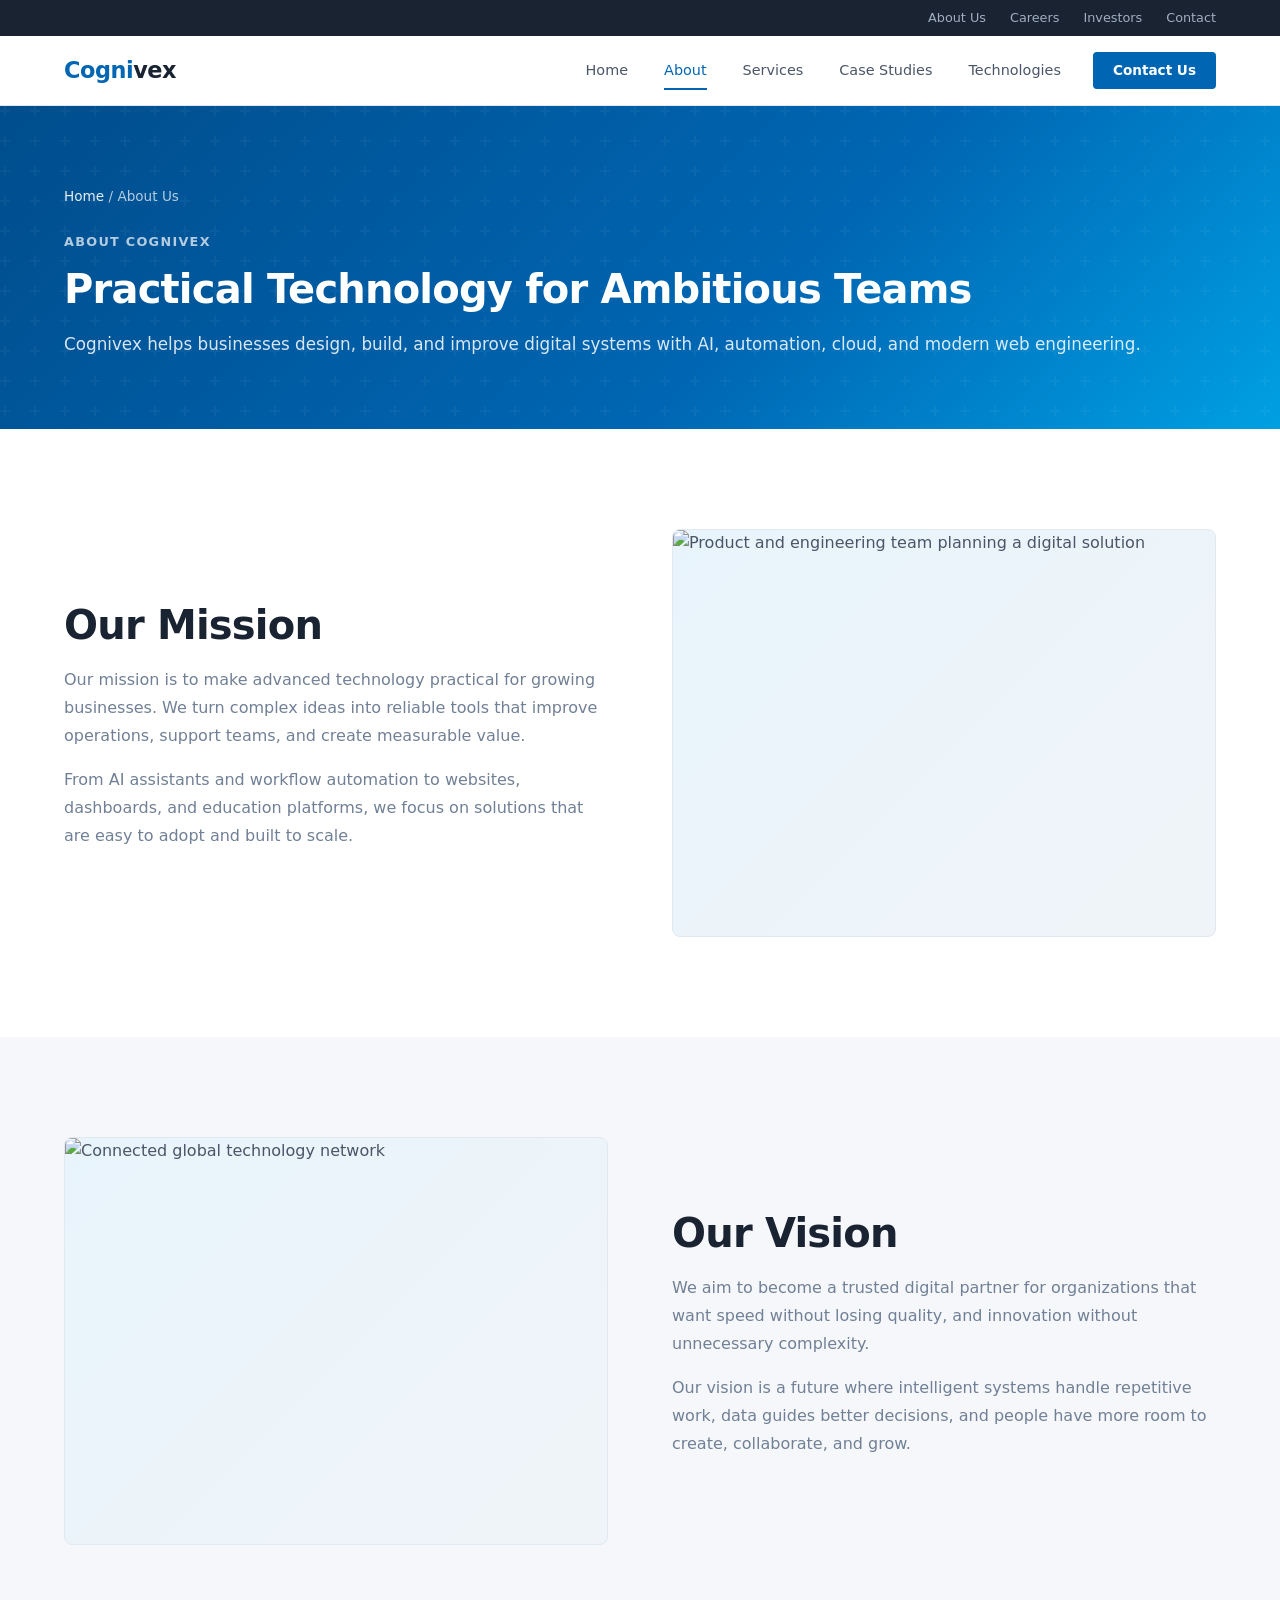
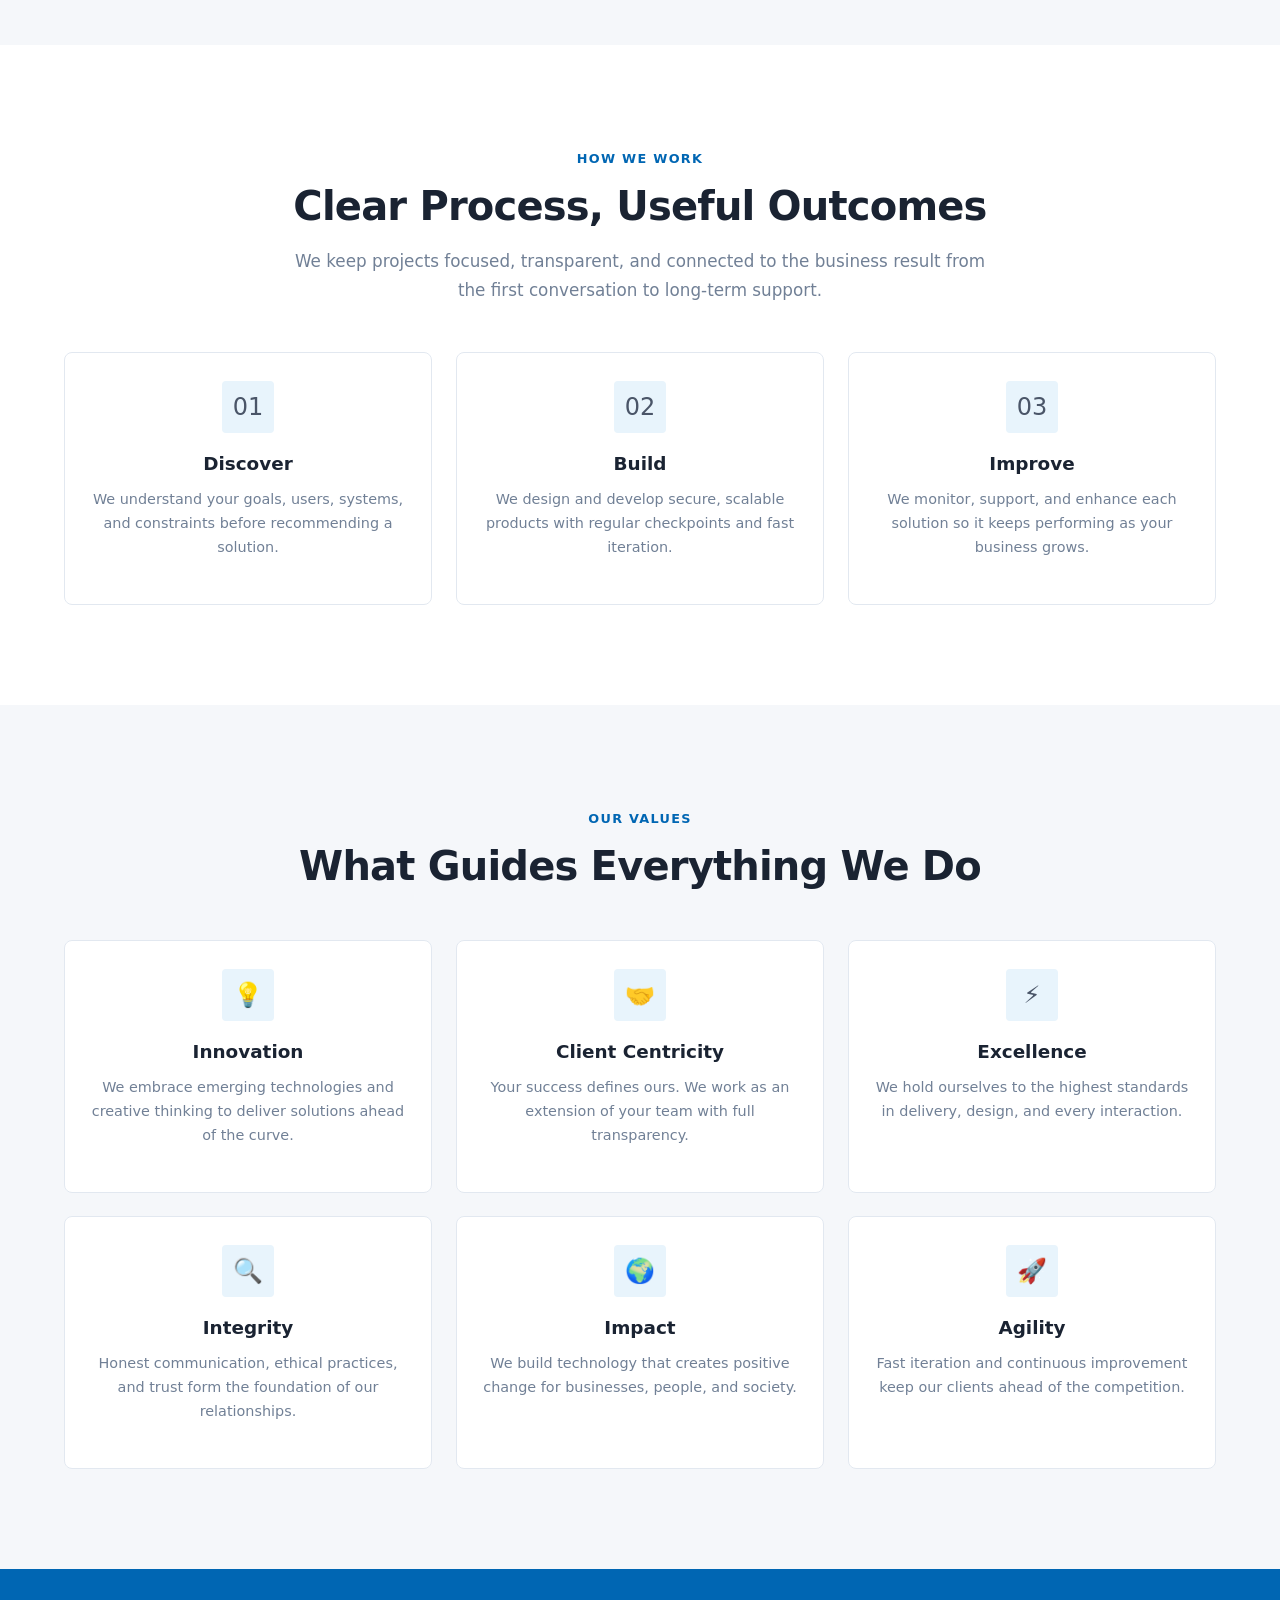
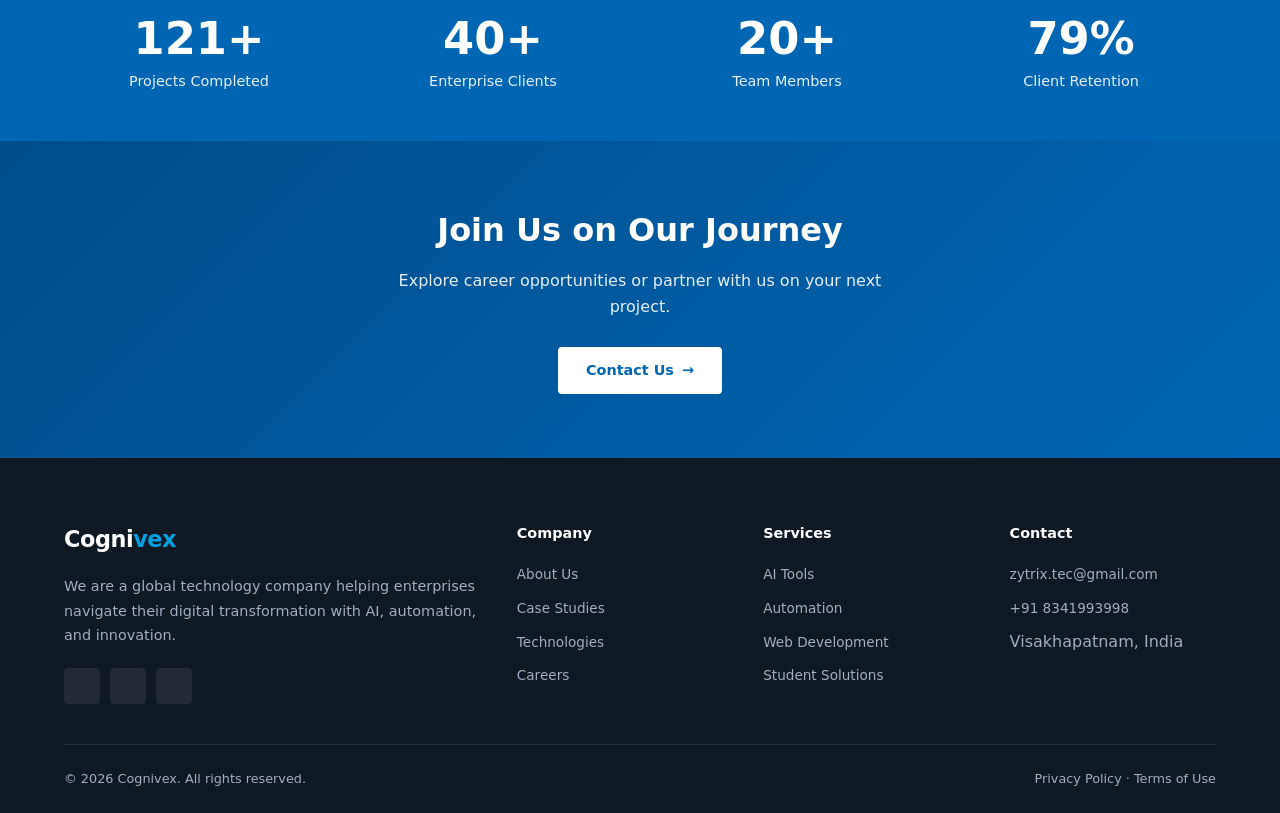
==== commit 812befde: "Little change" ====
--- a/about.html
+++ b/about.html
@@ -178,9 +178,9 @@
           <a href="index.html" class="nav-logo">Cogni<span>vex</span></a>
           <p>We are a global technology company helping enterprises navigate their digital transformation with AI, automation, and innovation.</p>
           <div class="footer-social">
-            <a href="#" class="social-link">in</a>
-            <a href="#" class="social-link">X</a>
-            <a href="#" class="social-link">YT</a>
+            <a href="https://www.linkedin.com/in/yerravenkatpraveen/?lipi=urn%3Ali%3Apage%3Ad_flagship3_profile_view_base_contact_details%3B7%2FtrCSvbQ2yT3q8W0IccaQ%3D%3D" class="social-link" target="_blank"><i class="fab fa-linkedin-in"></i></a>
+            <a href="Message vikramadhitya69 on WhatsApp. https://wa.me/918341993998" class="social-link" target="_blank"><i class="fa-brands fa-whatsapp"></i></a>
+            <a href="https://www.instagram.com/cognivex_gen/" class="social-link" target="_blank"><i class="fab fa-instagram"></i></a>
           </div>
         </div>
         <div>
@@ -204,9 +204,9 @@
         <div>
           <h4>Contact</h4>
           <ul class="footer-links">
-            <li><a href="mailto:hello@cognivex.com">hello@cognivex.com</a></li>
-            <li><a href="tel:+911234567890">+91 123 456 7890</a></li>
-            <li>Hyderabad, India</li>
+            <li><a href="mailto:zytrix.tec@gmail.com">zytrix.tec@gmail.com</a></li>
+            <li><a href="tel:+91 8341993998">+91 8341993998</a></li>
+            <li>Visakhapatnam, India</li>
           </ul>
         </div>
       </div>
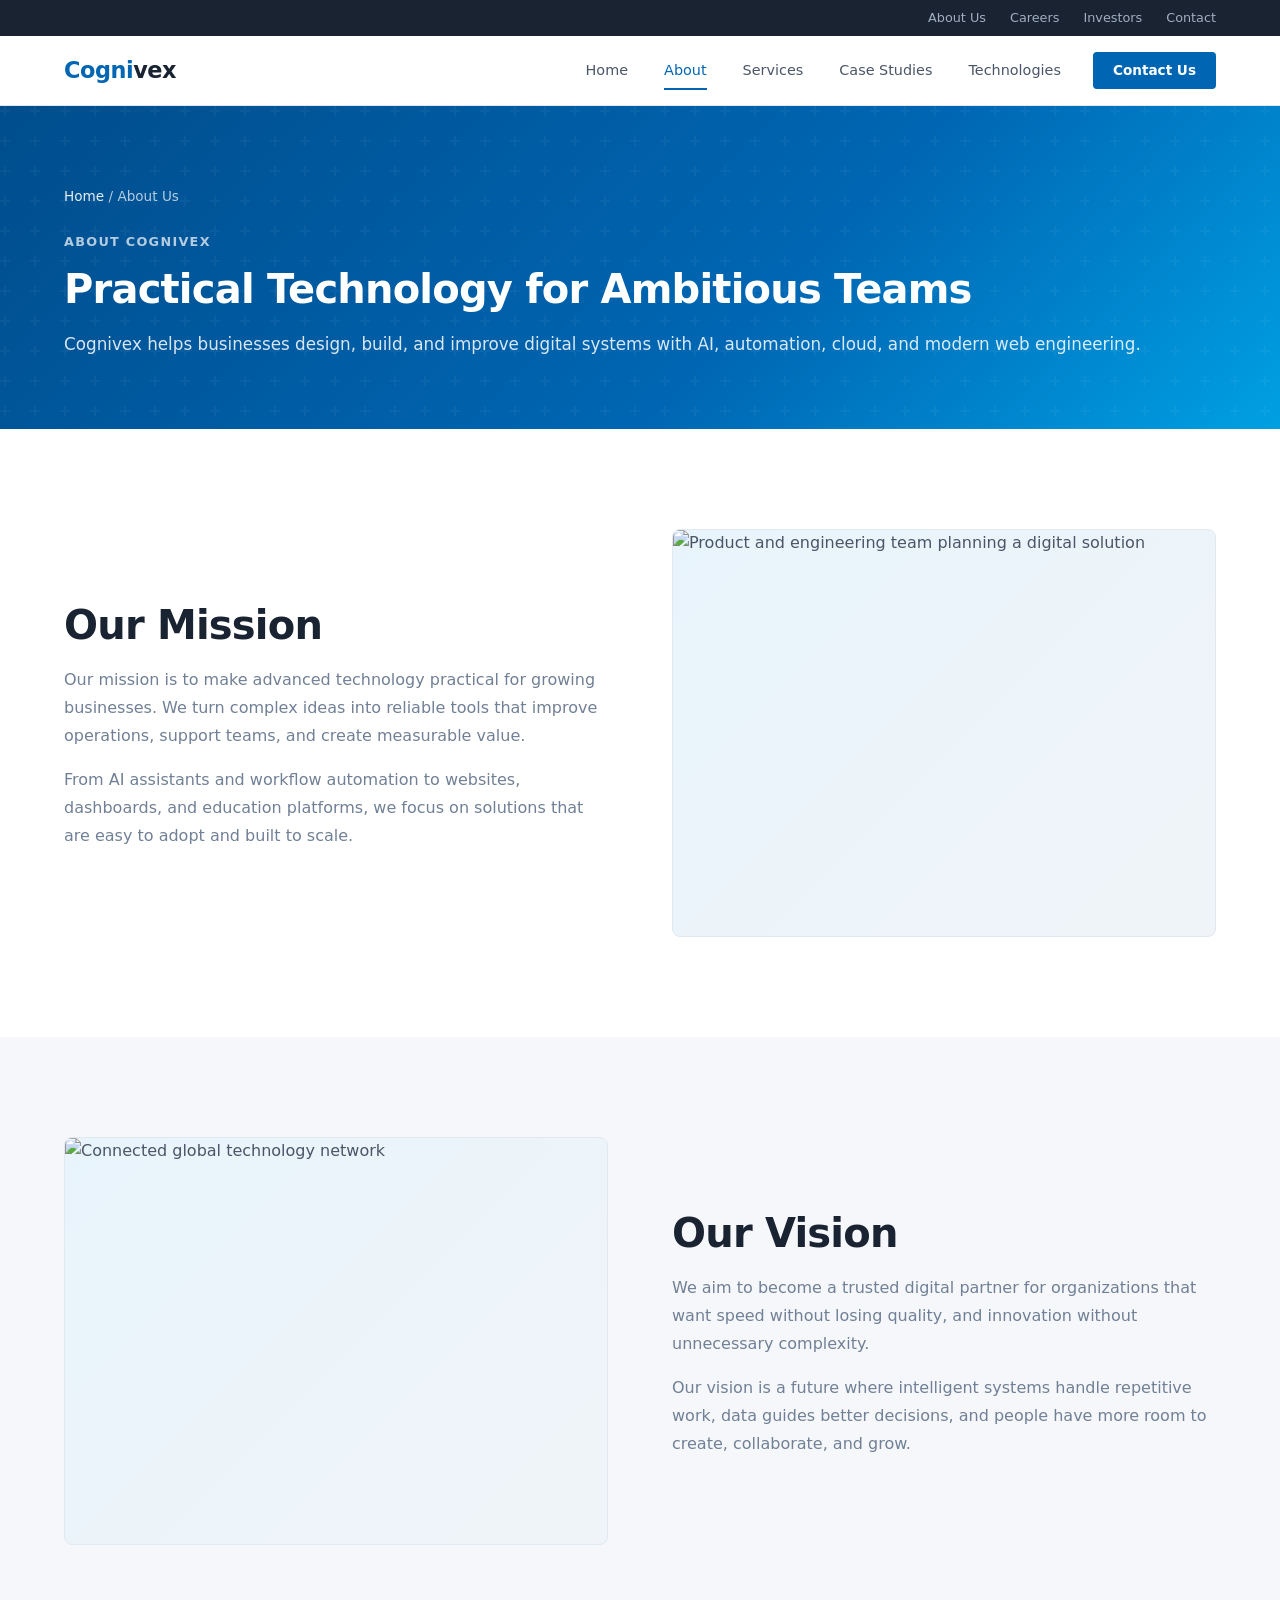
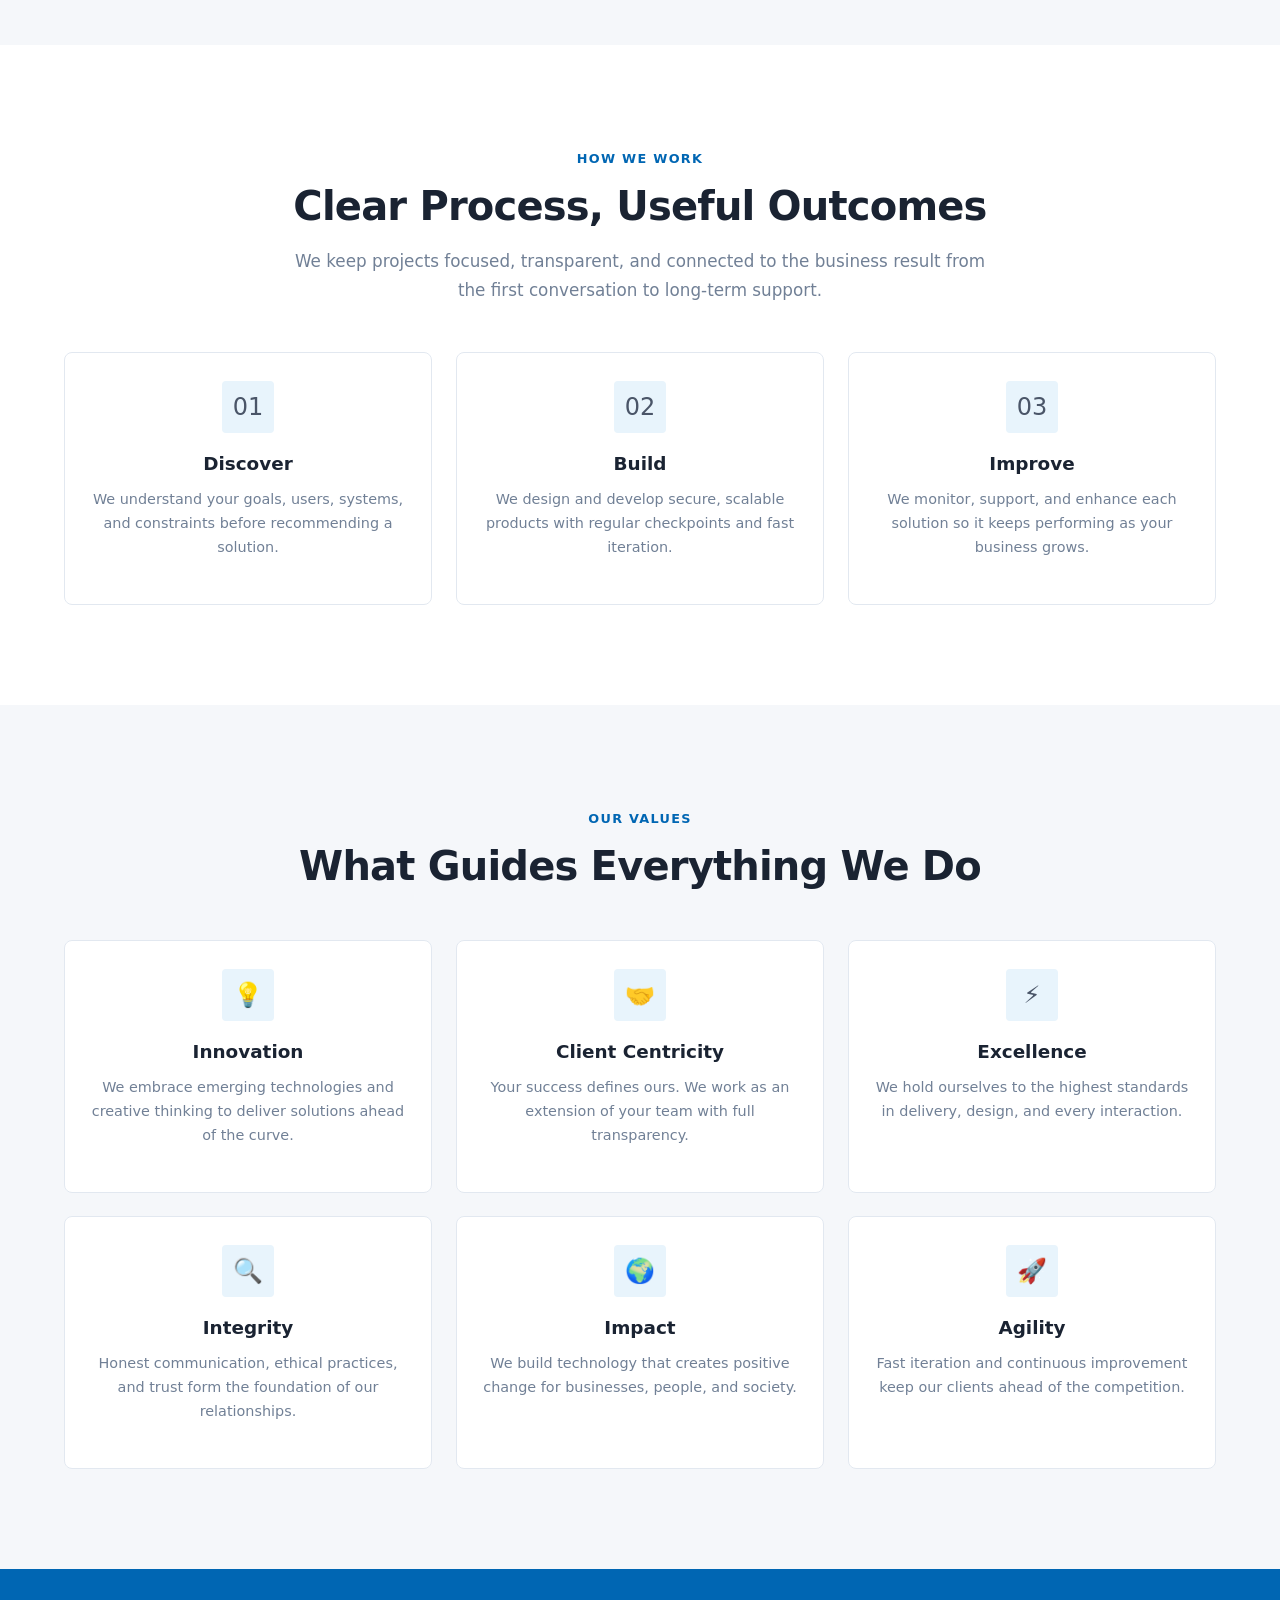
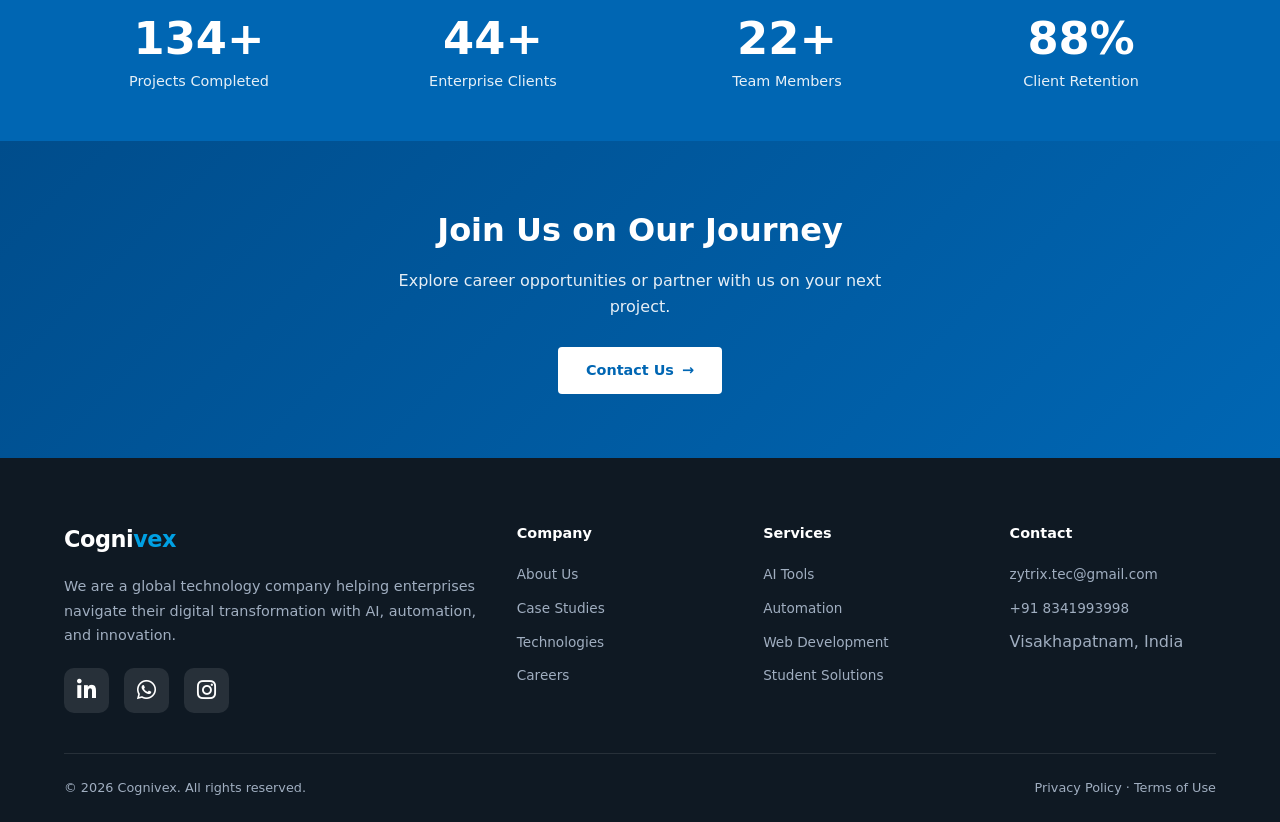
==== commit 7c8cedef: "updates the link" ====
--- a/about.html
+++ b/about.html
@@ -177,11 +177,12 @@
         <div class="footer-brand">
           <a href="index.html" class="nav-logo">Cogni<span>vex</span></a>
           <p>We are a global technology company helping enterprises navigate their digital transformation with AI, automation, and innovation.</p>
-          <div class="footer-social">
-            <a href="https://www.linkedin.com/in/yerravenkatpraveen/?lipi=urn%3Ali%3Apage%3Ad_flagship3_profile_view_base_contact_details%3B7%2FtrCSvbQ2yT3q8W0IccaQ%3D%3D" class="social-link" target="_blank"><i class="fab fa-linkedin-in"></i></a>
-            <a href="Message vikramadhitya69 on WhatsApp. https://wa.me/918341993998" class="social-link" target="_blank"><i class="fa-brands fa-whatsapp"></i></a>
-            <a href="https://www.instagram.com/cognivex_gen/" class="social-link" target="_blank"><i class="fab fa-instagram"></i></a>
-          </div>
+            <link rel="stylesheet" href="https://cdnjs.cloudflare.com/ajax/libs/font-awesome/6.5.2/css/all.min.css">
+            <div class="social-links">
+                <a href="https://www.linkedin.com/in/yerravenkatpraveen/" class="social-link" target="_blank"><i class="fab fa-linkedin-in"></i></a>
+                <a href="https://wa.me/918341993998" class="social-link" target="_blank"><i class="fab fa-whatsapp"></i></a>
+                <a href="https://www.instagram.com/cognivex_gen/" class="social-link" target="_blank"> <i class="fab fa-instagram"></i> </a>
+            </div>
         </div>
         <div>
           <h4>Company</h4>
--- a/css/style.css
+++ b/css/style.css
@@ -1266,6 +1266,27 @@
   border-radius: var(--radius);
   font-size: 0.85rem;
   transition: background var(--transition);
+}
+
+.social-links {
+    display: flex;
+    gap: 15px;
+}
+
+.social-link {
+    width: 45px;
+    height: 45px;
+    background: rgba(255,255,255,0.1);
+    border-radius: 10px;
+    display: flex;
+    align-items: center;
+    justify-content: center;
+    text-decoration: none;
+}
+
+.social-link i {
+    color: white;
+    font-size: 22px;
 }
 
 .social-link:hover { background: var(--primary); }
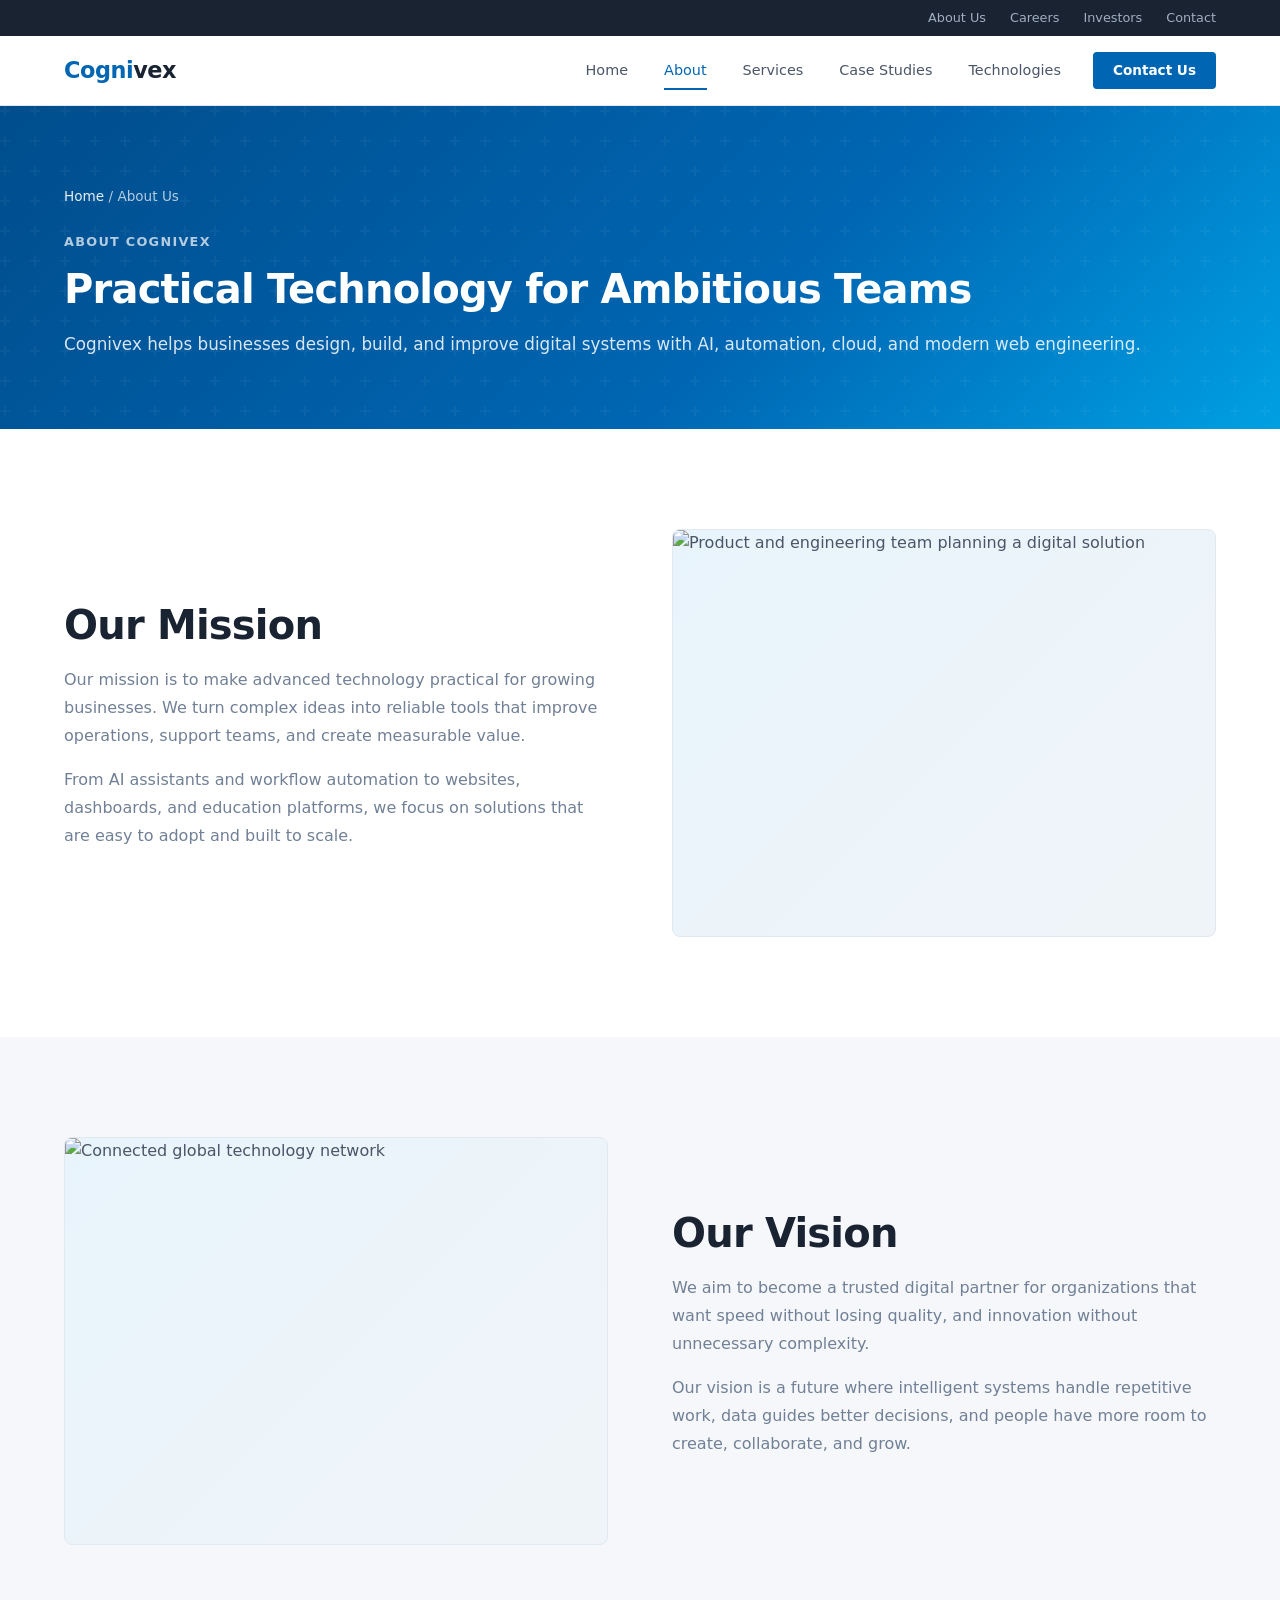
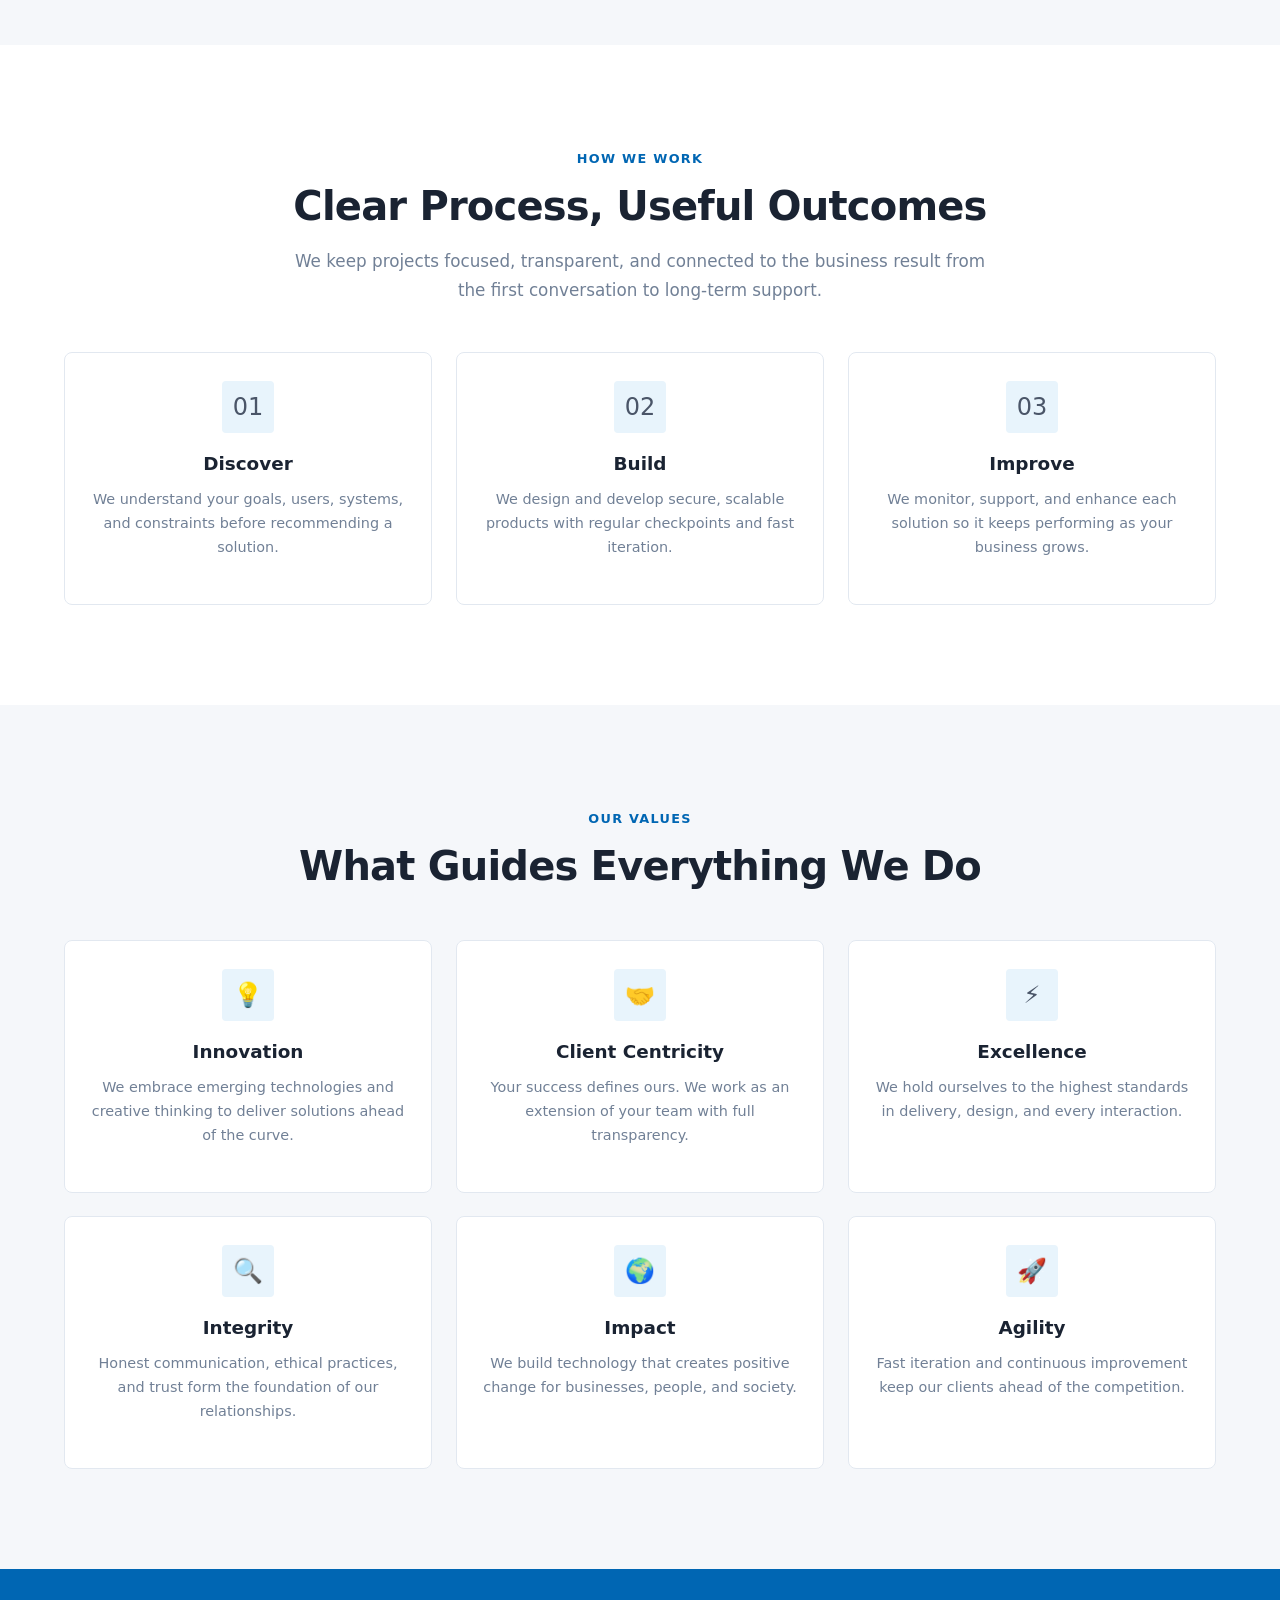
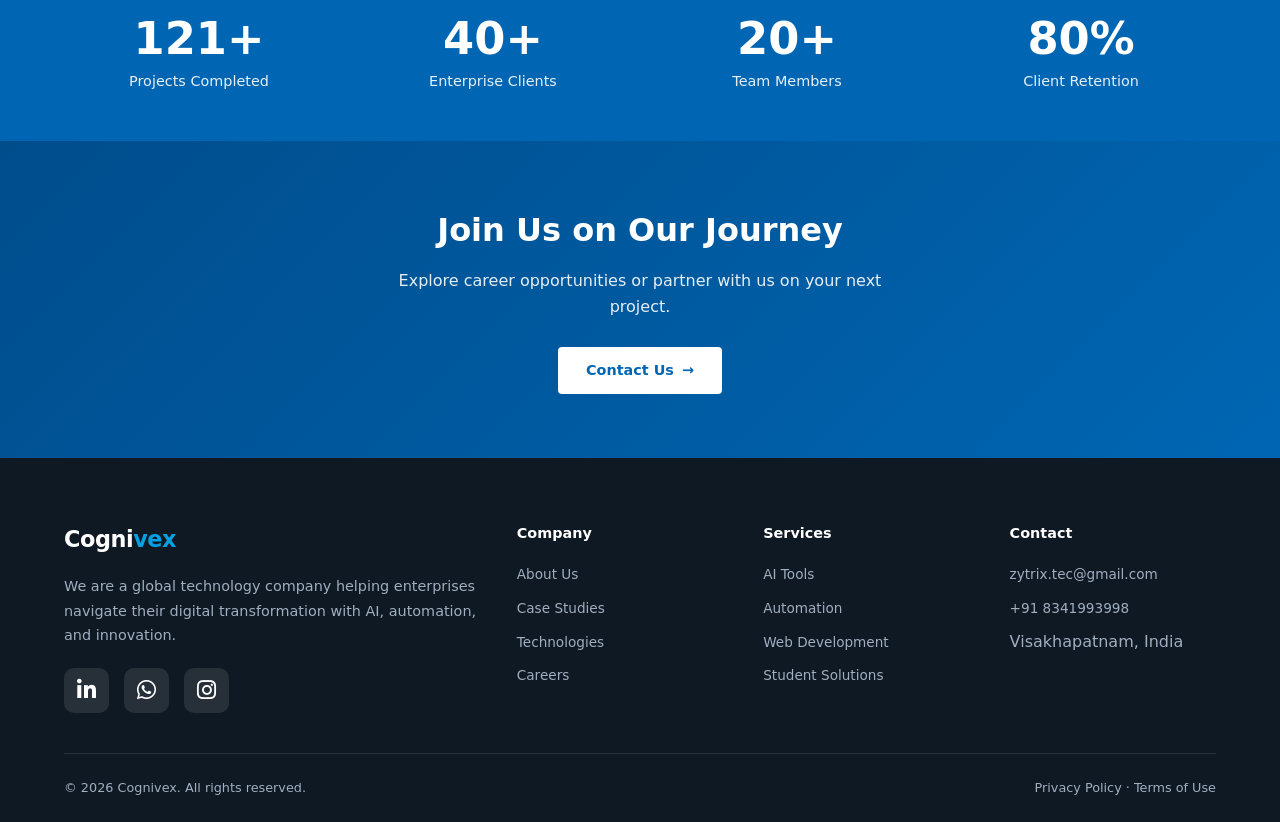
==== commit 10b0984f: "batch icon added" ====
--- a/about.html
+++ b/about.html
@@ -6,6 +6,8 @@
   <meta name="description" content="About Cognivex — Our mission, vision, and commitment to enterprise digital transformation.">
   <title>About Us — Cognivex</title>
   <link rel="stylesheet" href="css/style.css">
+  <link href="assets/img/logo.png" rel="icon">
+  <link href="assets/img/logo.png" rel="apple-touch-icon">
 </head>
 <body>
 
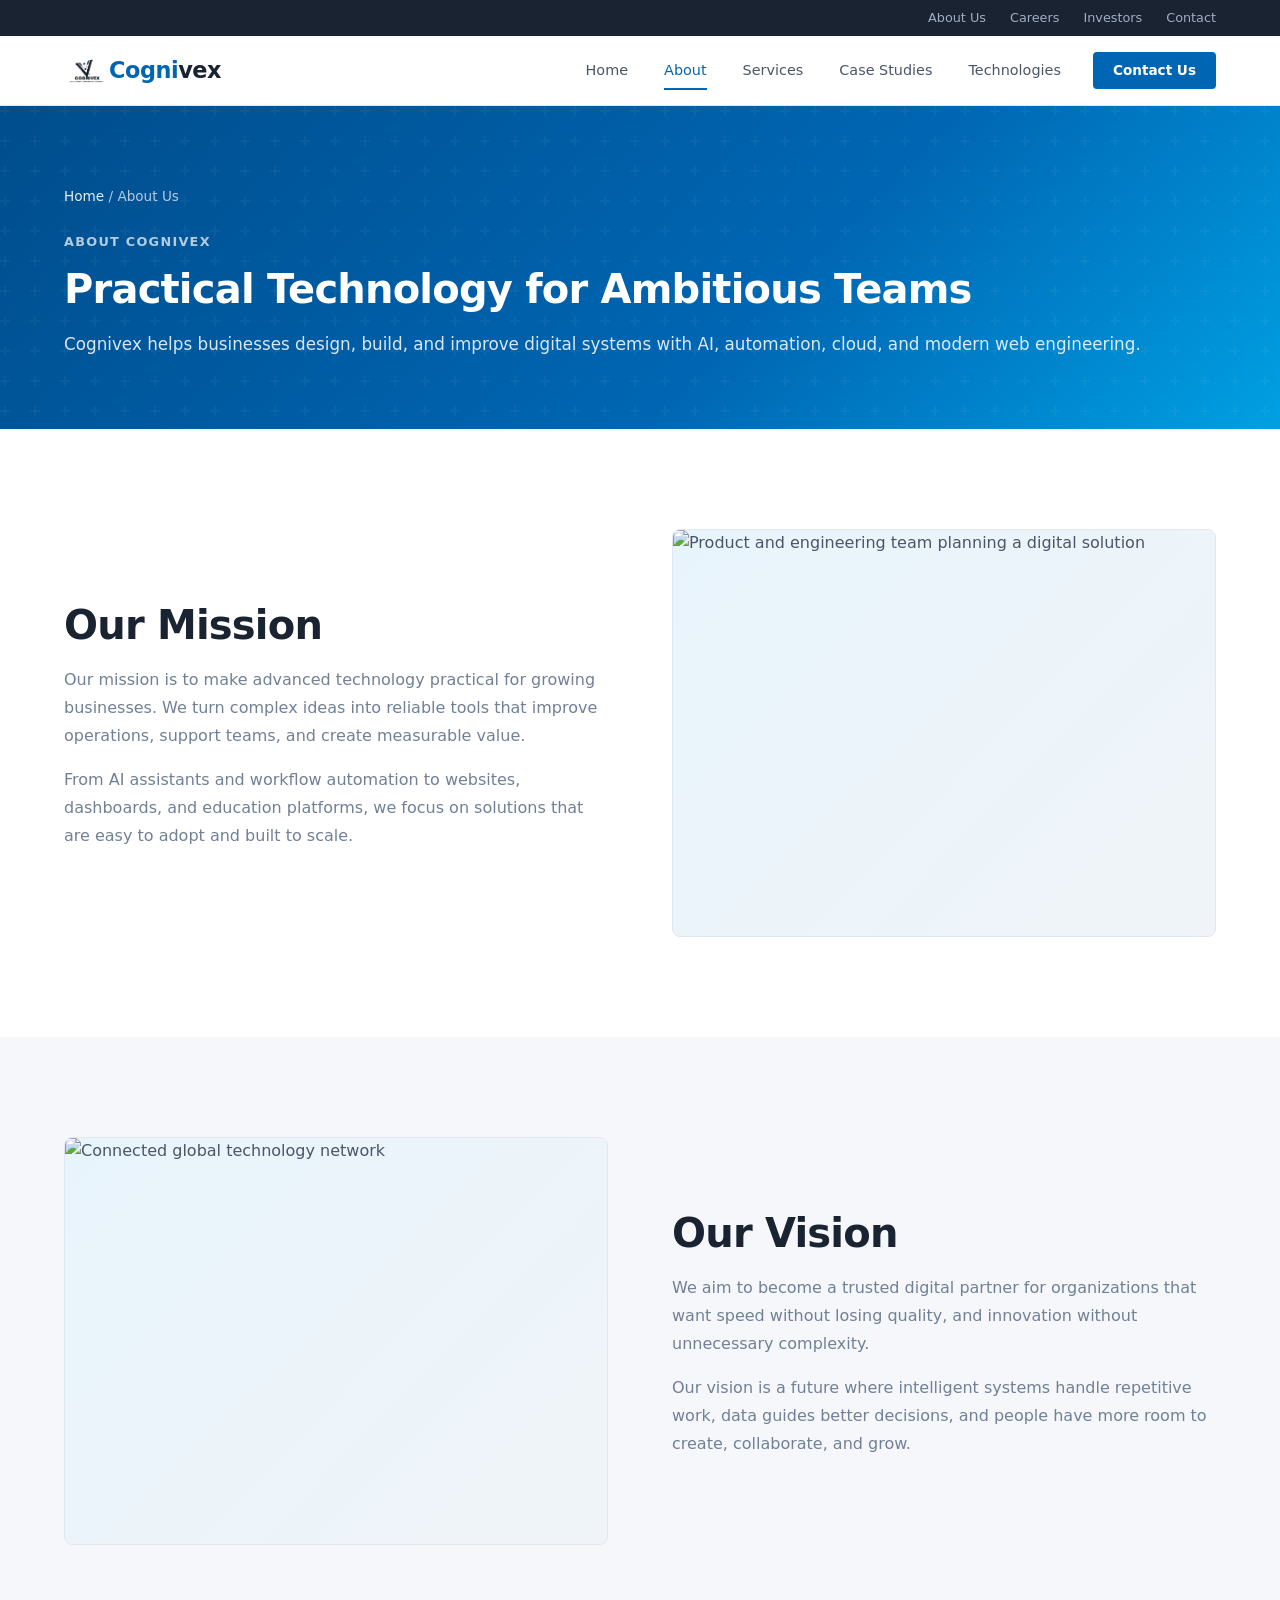
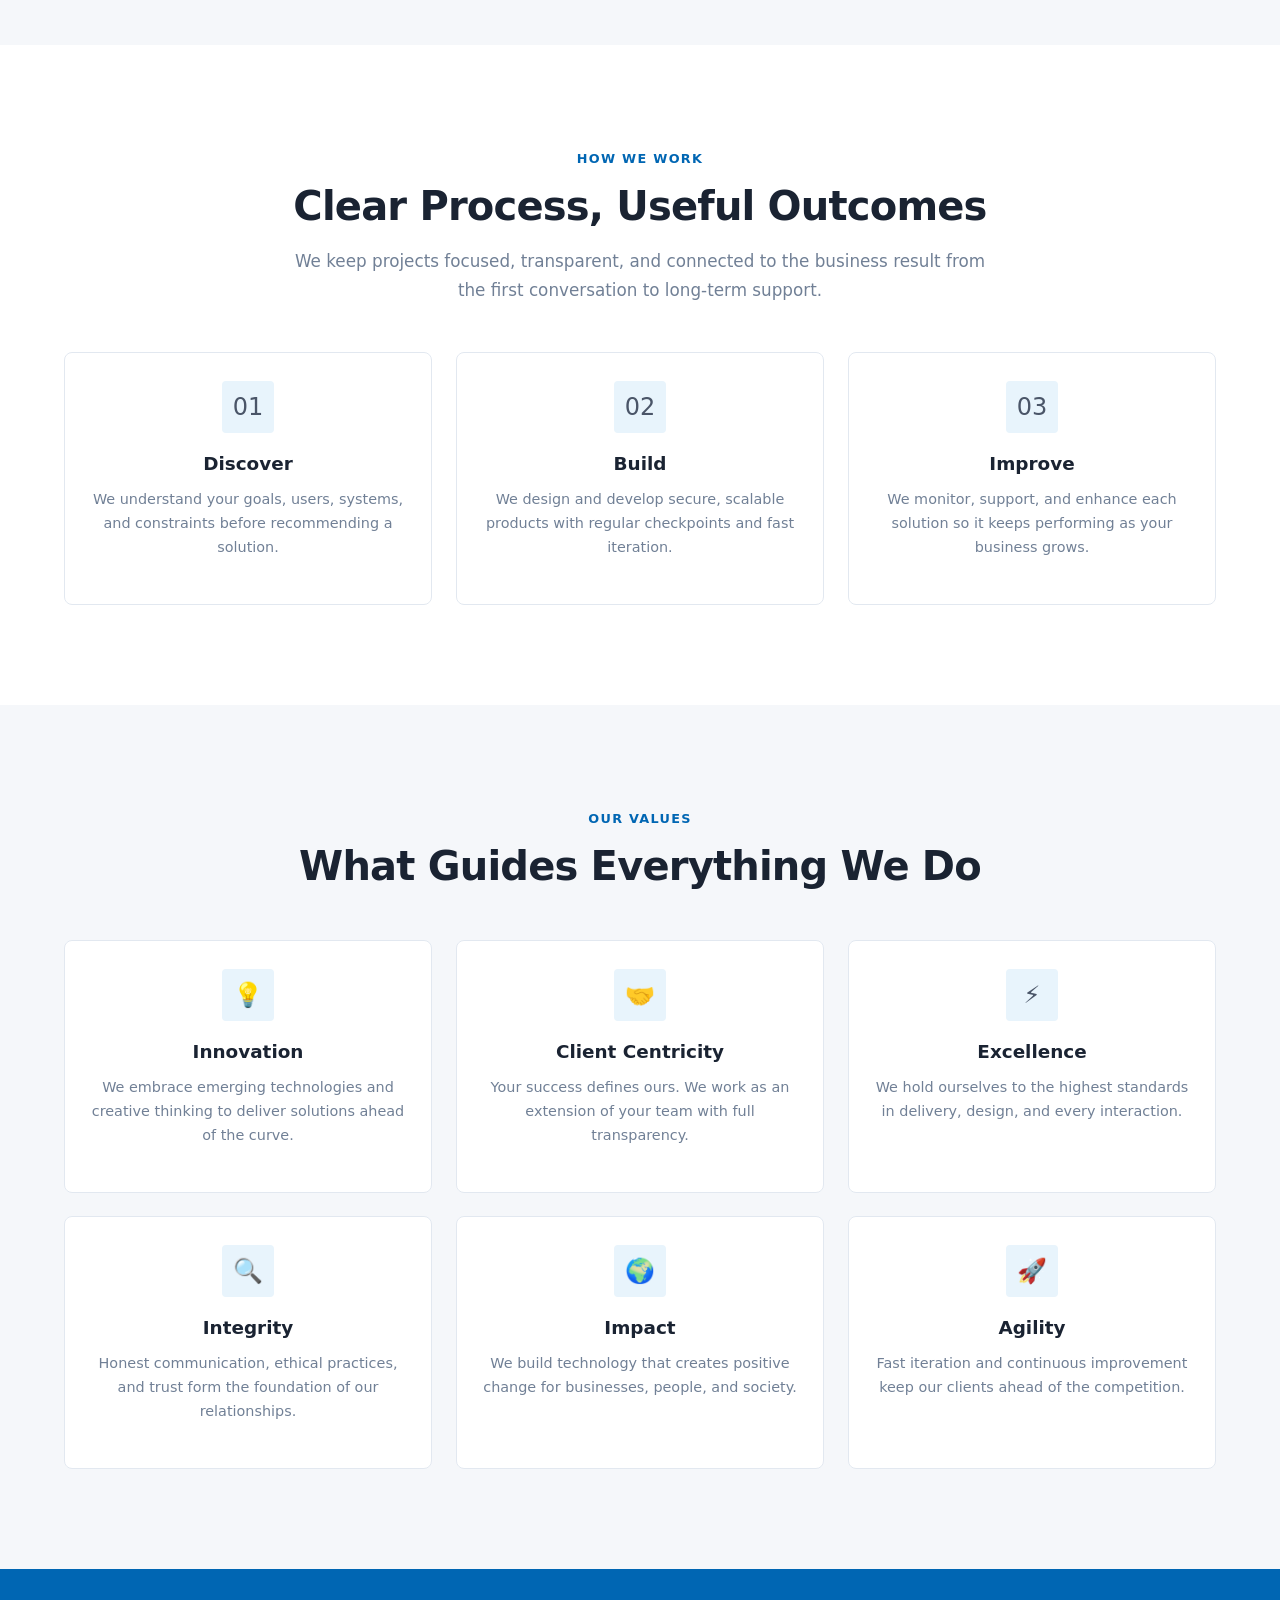
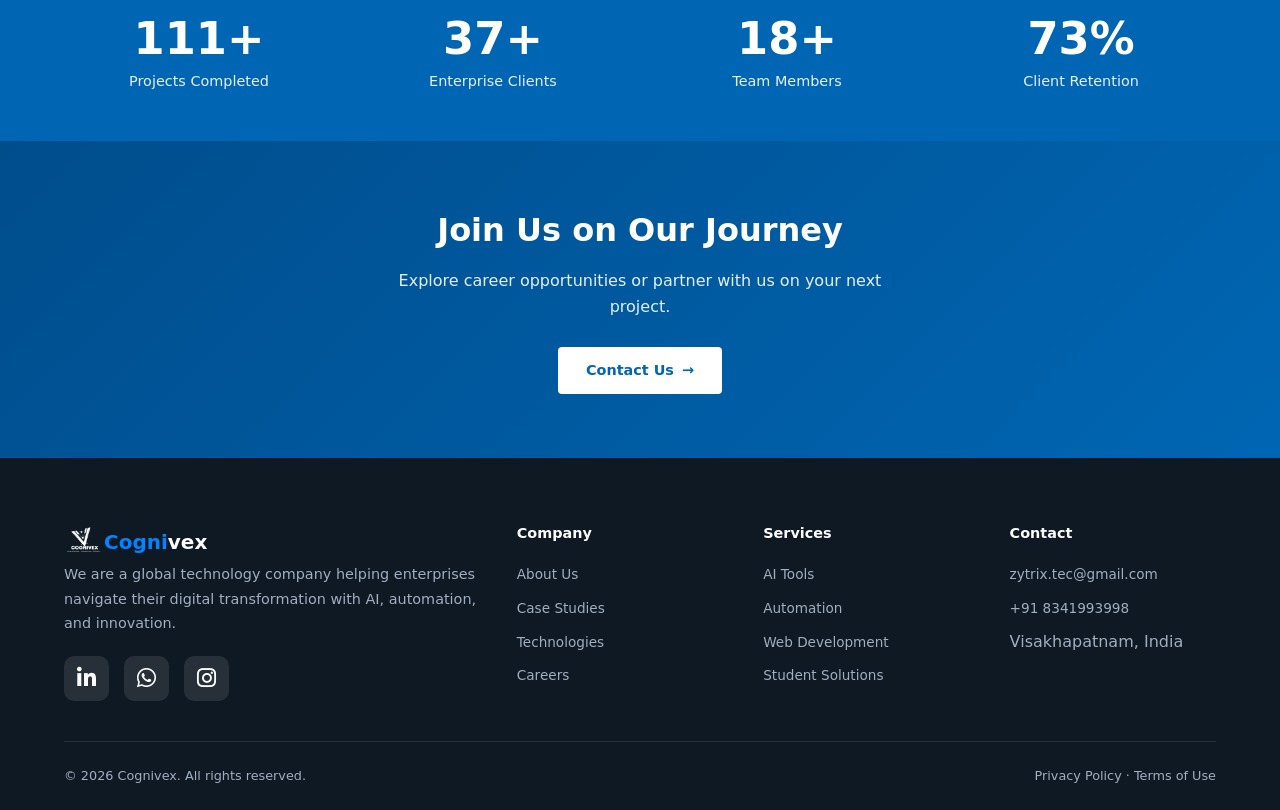
==== commit 24ff55c6: "added logo" ====
--- a/about.html
+++ b/about.html
@@ -22,7 +22,7 @@
 
   <nav class="navbar">
     <div class="container">
-      <a href="index.html" class="nav-logo">Cogni<span>vex</span></a>
+      <a href="index.html" class="nav-logo"><img src="assets/img/BG Transa.png" alt="Cognivex Logo">Cogni<span>vex</span></a>
       <div class="nav-toggle" aria-label="Menu"><span></span><span></span><span></span></div>
       <div class="nav-links">
         <a href="index.html" class="nav-link">Home</a>
@@ -177,7 +177,7 @@
     <div class="container">
       <div class="footer-grid">
         <div class="footer-brand">
-          <a href="index.html" class="nav-logo">Cogni<span>vex</span></a>
+          <a href="index.html" class="footer-logo"><img src="assets/img/white icon.png" alt="Cognivex Logo"> <span>Cogni</span>vex </a>
           <p>We are a global technology company helping enterprises navigate their digital transformation with AI, automation, and innovation.</p>
             <link rel="stylesheet" href="https://cdnjs.cloudflare.com/ajax/libs/font-awesome/6.5.2/css/all.min.css">
             <div class="social-links">
--- a/css/style.css
+++ b/css/style.css
@@ -86,6 +86,66 @@
 }
 
 .topbar a:hover { color: var(--text-white); }
+
+/* ---------- Logo ---------- */
+
+.logo {
+    display: flex;
+    align-items: center;
+    text-decoration: none;
+}
+
+.logo img {
+    width: 50px;
+    height: 50px;
+    margin-right: 12px;
+}
+
+.logo span {
+    font-size: 32px;
+    font-weight: 700;
+    color: #0066cc;
+}
+
+.nav-logo{
+    display: flex;
+    align-items: center;
+    gap: 0px;
+    text-decoration: none;
+    font-size: 32px;
+    font-weight: 700;
+}
+
+.nav-logo img{
+    width: 45px;
+    height: 45px;
+    object-fit: contain;
+}
+
+.footer-logo{
+    display: flex;
+    align-items: center;
+    gap: 0px;
+    text-decoration: none;
+}
+
+.footer-logo img{
+    width: 40px;
+    height: 40px;
+    object-fit: contain;
+}
+
+.footer-logo h3,
+.footer-logo{
+    margin: 0;
+    color: #fff;
+    font-size: 20px;
+    font-weight: 700;
+}
+
+.footer-logo span{
+    color: #0084ff;
+}
 
 /* ---------- Navigation ---------- */
 .navbar {
